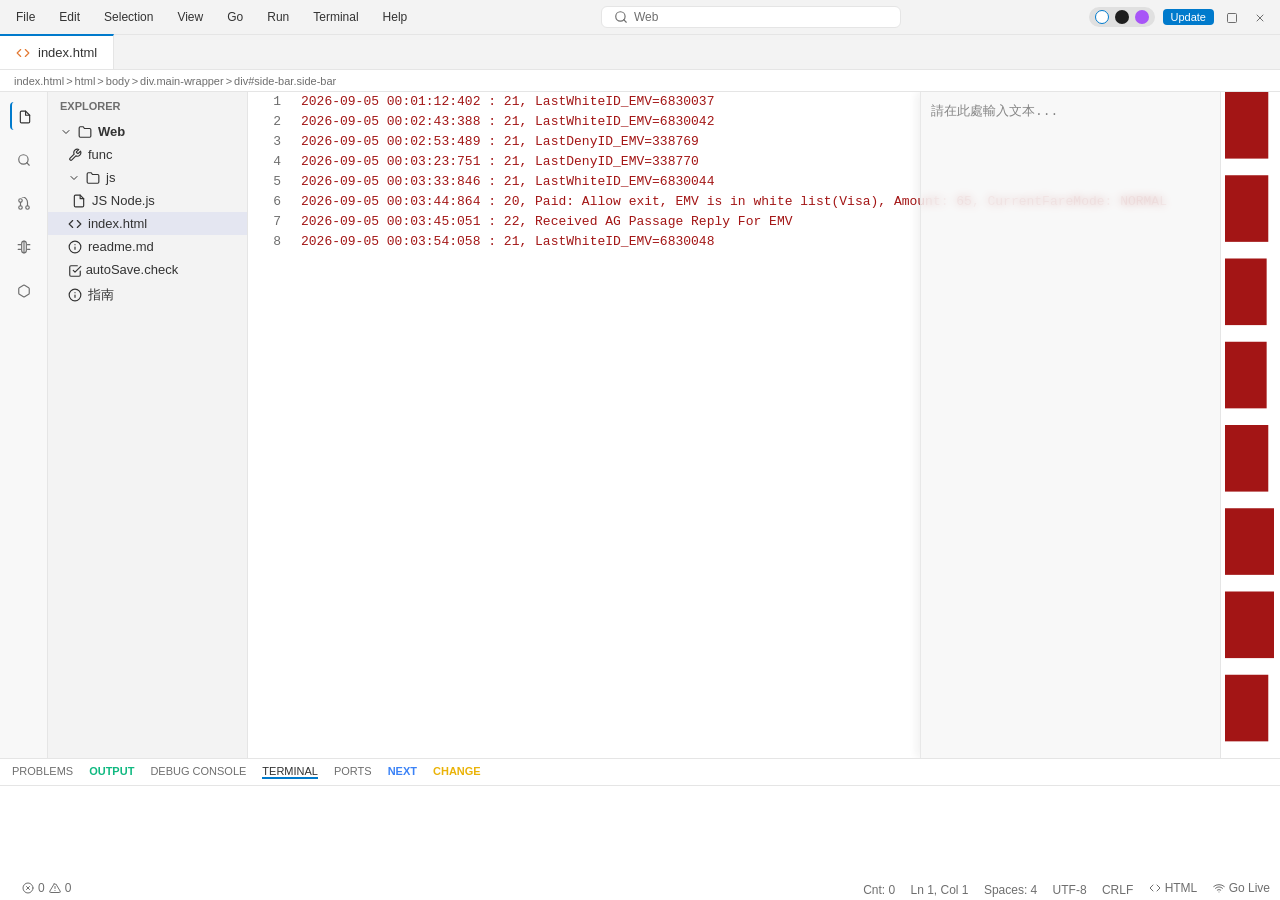
==== 01.html @ 4c5c153d "Add files via upload" ====
<!DOCTYPE html>
<html lang="zh-TW">
<head>
  <meta charset="UTF-8">
  <meta name="viewport" content="width=device-width, initial-scale=1.0">
  <link rel="stylesheet" href="./css/01.css">
  <link rel="stylesheet" href="./css/01editor.css">
  <link rel="stylesheet" href="./css/01draw.css">
  <title>VS Code Log Editor</title>
</head>
<body>
  <div class="toast-container" id="toastContainer"></div>
  <input type="file" id="fileInput" accept=".txt,.log" style="display: none;">

  <!-- 1. Top Menu Bar -->
  <div class="top-menu-bar">
    <div class="menu-items">
      <span class="menu-btn" id="btnOpenFile">File</span>
      <span class="menu-btn">Edit</span>
      <span class="menu-btn">Selection</span>
      <span class="menu-btn">View</span>
      <span class="menu-btn">Go</span>
      <span class="menu-btn">Run</span>
      <span class="menu-btn">Terminal</span>
      <span class="menu-btn">Help</span>
    </div>
    <div class="search-box-mock" title="點擊選擇並載入檔案" id="search-box-mock">
      <svg class="line-icon" viewBox="0 0 24 24"><circle cx="11" cy="11" r="8"/><line x1="21" y1="21" x2="16.65" y2="16.65"/></svg>
      <span>Web</span>
    </div>
    <div class="top-right-controls">
      <div class="theme-toggle-group">
        <div class="theme-btn theme-btn-light active" id="btnThemeLight" title="切換為淺色主題"></div>
        <div class="theme-btn theme-btn-dark" id="btnThemeDark" title="切換為深色主題"></div>
        <div class="theme-btn theme-btn-purple" id="btnThemePurple" title="切換為粉紫主題"></div>
      </div>
      <button class="btn-update">Update</button>
      <span class="win-control-btn">
        <svg class="line-icon" viewBox="0 0 24 24" style="width: 12px; height: 12px;"><rect x="3" y="3" width="18" height="18" rx="2" ry="2"/></svg>
      </span>
      <span class="win-control-btn">
        <svg class="line-icon" viewBox="0 0 24 24" style="width: 12px; height: 12px;"><line x1="18" y1="6" x2="6" y2="18"/><line x1="6" y1="6" x2="18" y2="18"/></svg>
      </span>
    </div>
  </div>

  <!-- 2. Tabs Bar -->
  <div class="tabs-bar">
    <div class="tab">
      <svg class="line-icon" viewBox="0 0 24 24" style="color: #e37933;"><polyline points="16 18 22 12 16 6"/><polyline points="8 6 2 12 8 18"/></svg>
      <span id="activeTabName">index.html</span>
    </div>
  </div>

  <!-- Breadcrumbs -->
  <div class="breadcrumbs">
    <span class="crumb-item" id="crumbFileName">index.html</span> &gt; 
    <span class="crumb-item">html</span> &gt; 
    <span class="crumb-item">body</span> &gt; 
    <span class="crumb-item">div.main-wrapper</span> &gt; 
    <span class="crumb-item">div#side-bar.side-bar</span>
  </div>

  <!-- Main Container -->
  <div class="main-container">
    <!-- Readme Modal -->
    <div class="readme-modal" id="readmeModal">
      <div class="readme-header">
        <span style="display: flex; align-items: center; gap: 6px;">
          <svg class="line-icon" viewBox="0 0 24 24"><circle cx="12" cy="12" r="10"/><line x1="12" y1="16" x2="12" y2="12"/><line x1="12" y1="8" x2="12.01" y2="8"/></svg>
          <span id="readmeTitle">readme.md 使用說明</span>
        </span>
        <span class="readme-close" id="btnCloseReadme">✕</span>
      </div>
      <div class="readme-body" id="readmeBody"></div>
    </div>
    <!--Notes Modal -->
    <div class="readme-modal" id="NotesModal">
      <div class="readme-header">
        <span style="display: flex; align-items: center; gap: 6px;">
          <svg class="line-icon" viewBox="0 0 24 24"><circle cx="12" cy="12" r="10"/><line x1="12" y1="16" x2="12" y2="12"/><line x1="12" y1="8" x2="12.01" y2="8"/></svg>
          <span id="NotesTitle">指南</span>
        </span>
        <span class="readme-close" id="btnCloseNotes">✕</span>
      </div>
      <div class="readme-body" id="NotesBody">
        <li>右側區塊為摸魚專區。</li>
        <li>左側為偽裝程式編輯/log區，長官路過時可隨意打字，從結尾打字會是綠色(模仿註解)</li>
        <li>點擊「Next」會新增一行程式。(默認複製已有程式)</li>
        <li>點擊左下「CHANGE」按鈕可切換左/右區塊。</li>
        <li>點擊左上「func」按鈕可切換摸魚功能。</li>
        <li>點擊左上文件圖示，可收合側欄。</li>
        <li>每個摸魚功能都可以點擊本按鈕上方「readme.md」查看說明</li>
      </div>
    </div>

    <!-- 上半部：側邊欄與編輯區 -->
    <div class="editor-row">
      <!-- Activity Bar -->
      <div class="activity-bar">
        <div class="act-icon active" id="actExplorerBtn" title="Toggle Explorer Sidebar">
          <svg class="line-icon" viewBox="0 0 24 24"><path d="M13 2H6a2 2 0 0 0-2 2v16a2 2 0 0 0 2 2h12a2 2 0 0 0 2-2V9z"/><polyline points="13 2 13 9 20 9"/></svg>
        </div>
        <div class="act-icon" title="Search">
          <svg class="line-icon" viewBox="0 0 24 24"><circle cx="11" cy="11" r="8"/><line x1="21" y1="21" x2="16.65" y2="16.65"/></svg>
        </div>
        <div class="act-icon" title="Source Control">
          <svg class="line-icon" viewBox="0 0 24 24"><circle cx="18" cy="18" r="3"/><circle cx="6" cy="6" r="3"/><circle cx="6" cy="18" r="3"/><path d="M18 15V9a9 9 0 0 0-9-9"/><line x1="6" y1="9" x2="6" y2="15"/></svg>
        </div>
        <div class="act-icon" title="Run and Debug">
          <svg class="line-icon" viewBox="0 0 24 24"><rect x="8" y="2" width="8" height="20" rx="4"/><line x1="2" y1="8" x2="6" y2="8"/><line x1="18" y1="8" x2="22" y2="8"/><line x1="2" y1="16" x2="6" y2="16"/><line x1="18" y1="16" x2="22" y2="16"/><line x1="12" y1="2" x2="12" y2="22"/></svg>
        </div>
        <div class="act-icon" title="Extensions">
          <svg class="line-icon" viewBox="0 0 24 24"><path d="M21 16V8a2 2 0 0 0-1-1.73l-7-4a2 2 0 0 0-2 0l-7 4A2 2 0 0 0 3 8v8a2 2 0 0 0 1 1.73l7 4a2 2 0 0 0 2 0l7-4A2 2 0 0 0 21 16z"/></svg>
        </div>
      </div>

      <!-- Sidebar -->
      <div class="sidebar" id="sidebar">
        <div class="sidebar-title">Explorer</div>
        <div class="file-tree">
          <div class="tree-item">
            <svg class="line-icon" viewBox="0 0 24 24" style="width:12px;height:12px;"><polyline points="6 9 12 15 18 9"/></svg>
            <svg class="line-icon" viewBox="0 0 24 24"><path d="M22 19a2 2 0 0 1-2 2H4a2 2 0 0 1-2-2V5a2 2 0 0 1 2-2h5l2 3h9a2 2 0 0 1 2 2z"/></svg>
            <b>Web</b>
          </div>
          <div class="tree-item tree-indent" id="btnFuncTrigger">
            <svg class="line-icon" viewBox="0 0 24 24">
              <path d="M14.7 6.3a1 1 0 0 0 0 1.4l1.6 1.6a1 1 0 0 0 1.4 0l3.77-3.77a6 6 0 0 1-7.94 7.94l-6.91 6.91a2.12 2.12 0 0 1-3-3l6.91-6.91a6 6 0 0 1 7.94-7.94l-3.76 3.76z" />
            </svg>
            func
          </div>
          
          <!-- Func 功能切換選單 -->
          <div class="func-dropdown-menu" id="funcDropdownMenu">
            <div class="menu-option active" data-mode="text">
              <svg class="line-icon" viewBox="0 0 24 24" fill="none" stroke="currentColor" stroke-width="2" stroke-linecap="round" stroke-linejoin="round">
                <path d="M14 2H6a2 2 0 0 0-2 2v16a2 2 0 0 0 2 2h12a2 2 0 0 0 2-2V8z"></path>
                <polyline points="14 2 14 8 20 8"></polyline>
                <line x1="16" y1="13" x2="8" y2="13"></line>
                <line x1="16" y1="17" x2="8" y2="17"></line>
                <polyline points="10 9 9 9 8 9"></polyline>
              </svg> 摸摸文</div>
            <div class="menu-option" data-mode="draw">
                <svg class="line-icon" viewBox="0 0 24 24" fill="none" stroke="currentColor" stroke-width="2" stroke-linecap="round" stroke-linejoin="round">
                  <circle cx="13.5" cy="6.5" r=".5" fill="currentColor"></circle>
                  <circle cx="17.5" cy="10.5" r=".5" fill="currentColor"></circle>
                  <circle cx="8.5" cy="7.5" r=".5" fill="currentColor"></circle>
                  <circle cx="6.5" cy="12.5" r=".5" fill="currentColor"></circle>
                  <path d="M12 2C6.5 2 2 6.5 2 12s4.5 10 10 10c.92 0 1.7-.72 1.7-1.65 0-.43-.17-.83-.44-1.13-.27-.3-.43-.7-.43-1.14 0-.92.75-1.68 1.67-1.68H16c3.31 0 6-2.69 6-6 0-4.97-4.48-9-10-9z"></path>
                  </svg> 摸摸圖</div>
            <div class="menu-option" data-mode="web">
              <svg class="line-icon" viewBox="0 0 24 24" fill="none" stroke="currentColor" stroke-width="2" stroke-linecap="round" stroke-linejoin="round">
                <circle cx="12" cy="12" r="10"></circle>
                <line x1="2" y1="12" x2="22" y2="12"></line>
                <path d="M12 2a15.3 15.3 0 0 1 4 10 15.3 15.3 0 0 1-4 10 15.3 15.3 0 0 1-4-10 15.3 15.3 0 0 1 4-10z"></path>
              </svg> 上上網</div>
          </div>

          <div class="tree-item tree-indent">
            <svg class="line-icon" viewBox="0 0 24 24" style="width:12px;height:12px;"><polyline points="6 9 12 15 18 9"/></svg>
            <svg class="line-icon" viewBox="0 0 24 24"><path d="M22 19a2 2 0 0 1-2 2H4a2 2 0 0 1-2-2V5a2 2 0 0 1 2-2h5l2 3h9a2 2 0 0 1 2 2z"/></svg>
            js
          </div>
          <div class="tree-item tree-indent" style="padding-left:24px;">
            <svg class="line-icon" viewBox="0 0 24 24"><path d="M14 2H6a2 2 0 0 0-2 2v16a2 2 0 0 0 2 2h12a2 2 0 0 0 2-2V8z"/><polyline points="14 2 14 8 20 8"/></svg>
            JS Node.js
          </div>
          <div class="tree-item tree-indent active" id="treeActiveFile">
            <svg class="line-icon" viewBox="0 0 24 24"><polyline points="16 18 22 12 16 6"/><polyline points="8 6 2 12 8 18"/></svg>
            index.html
          </div>
          <div class="tree-item tree-indent" id="btnReadme">
            <svg class="line-icon" viewBox="0 0 24 24"><circle cx="12" cy="12" r="10"/><line x1="12" y1="16" x2="12" y2="12"/><line x1="12" y1="8" x2="12.01" y2="8"/></svg>
            readme.md
          </div>
          <div class="tree-item tree-indent" id="btnAutoSave" class="btnAutoSave">
            <svg class="line-icon" id="autoSaveIcon" viewBox="0 0 24 24" fill="none" stroke="currentColor" stroke-width="2" stroke-linecap="round" stroke-linejoin="round">
              <polyline points="9 11 12 14 22 4"/>
              <path d="M21 12v7a2 2 0 0 1-2 2H5a2 2 0 0 1-2-2V5a2 2 0 0 1 2-2h11"/>
            </svg>
            <span id="autoSaveText">autoSave.check</span>
          </div>
          <div class="tree-item tree-indent" id="btnNotes">
            <svg class="line-icon" viewBox="0 0 24 24"><circle cx="12" cy="12" r="10"/><line x1="12" y1="16" x2="12" y2="12"/><line x1="12" y1="8" x2="12.01" y2="8"/></svg>
            指南
          </div>
        </div>
      </div>

      <!-- Editor Area -->
      <div class="editor-wrapper">
        <div class="editor-container active-block-2" id="editorContainer">
          <div class="editor-table" id="editorTable"></div>
          
          <!-- 大容器框：包覆三種模式 Working Space -->
          <div class="overlay-editor-section" id="overlayEditorSection">
            <div class="overlay-resize-handle" id="overlayResizeHandle"></div>

            <!-- 模式 1：文 (Text Editor) -->
            <div class="workspace-panel mode-panel-text active" id="workspaceText">
              <textarea class="overlay-textarea" id="realNovelInput" placeholder="請在此處輸入文本..."></textarea>
            </div>

            <!-- 模式 2：圖 (Drawing Pad) -->
            <div class="workspace-panel mode-panel-draw" id="workspaceDraw">
              
            </div>

            <!-- 模式 3：網頁嵌入 (Web Embed) -->
            <div class="workspace-panel mode-panel-web" id="workspaceWeb">
              <div class="web-url-bar">
                <input type="text" id="webUrlInput" placeholder="https://example.com" value="https://wikipedia.org">
                <button id="btnLoadWeb">載入</button>
              </div>
              <iframe id="webEmbedIframe" src="about:blank" frameborder="0"></iframe>
            </div>
          </div>
        </div>
        <div class="minimap-wrapper">
          <canvas id="minimapCanvas"></canvas>
        </div>
      </div>
    </div>

    <!-- 下半部：Bottom Panel -->
    <div class="bottom-panel">
      <div class="panel-header">
        <span class="panel-tab">Problems</span>
        <span class="panel-tab output-btn" id="downloadOutputBtn" title="點擊下載純文本">Output</span>
        <span class="panel-tab">Debug Console</span>
        <span class="panel-tab active">Terminal</span>
        <span class="panel-tab">Ports</span>
        <span class="panel-tab next-btn" id="nextLogBtn" title="新增一行並重複參照Log">Next</span>
        <span class="panel-tab change-btn" id="changeBlockBtn" title="切換目前輸入區塊">CHANGE</span>
      </div>
      <div class="panel-content" id="panel-content"></div>
    </div>
  </div>

  <!-- Status Bar -->
  <div class="statusbar">
    <div>
      <span class="status-item">
        <svg class="line-icon" viewBox="0 0 24 24" style="width:12px;height:12px;"><circle cx="12" cy="12" r="10"/><line x1="15" y1="9" x2="9" y2="15"/><line x1="9" y1="9" x2="15" y2="15"/></svg>
        0
        <svg class="line-icon" viewBox="0 0 24 24" style="width:12px;height:12px;"><path d="M10.29 3.86L1.82 18a2 2 0 0 0 1.71 3h16.94a2 2 0 0 0 1.71-3L13.71 3.86a2 2 0 0 1-3.42 0z"/><line x1="12" y1="9" x2="12" y2="13"/><line x1="12" y1="17" x2="12.01" y2="17"/></svg>
        0
      </span>
    </div>
    <div>
      <span class="status-item" id="wordCountInfo">Cnt: 0</span>
      <span class="status-item" id="cursorPosInfo">Ln 1, Col 1</span>
      <span class="status-item">Spaces: 4</span>
      <span class="status-item">UTF-8</span>
      <span class="status-item">CRLF</span>
      <span class="status-item">
        <svg class="line-icon" viewBox="0 0 24 24" style="width:12px;height:12px;"><polyline points="16 18 22 12 16 6"/><polyline points="8 6 2 12 8 18"/></svg>
        HTML
      </span>
      <span class="status-item">
        <svg class="line-icon" viewBox="0 0 24 24" style="width:12px;height:12px;"><path d="M5 12.55a11 11 0 0 1 14.08 0"/><path d="M1.42 9a16 16 0 0 1 21.16 0"/><path d="M8.53 16.11a6 6 0 0 1 6.95 0"/><line x1="12" y1="20" x2="12.01" y2="20"/></svg>
        Go Live
      </span>
    </div>
  </div>
  <script src="./js/01app.js"></script>
  <script src="./js/01editor.js"></script>
  <script src="./js/01draw.js"></script>
  <script src="./js/01web.js"></script>
</body>
</html>
---- css/01.css ----
/* ====== 1. 模組化主題顏色變數 (CSS Variables) ====== */
:root {
  --bg-top-bar: #f3f3f3;
  --bg-tabs-bar: #f3f3f3;
  --bg-tab-active: #ffffff;
  --bg-breadcrumbs: #ffffff;
  --bg-activity: #f8f8f8;
  --bg-sidebar: #f3f3f3;
  --bg-editor: #ffffff;
  --bg-overlay-editor: rgba(245, 245, 245, 0.75);

  --border-color: #e5e5e5;
  --border-active: #007acc;

  --text-main: #333333;
  --text-muted: #6e6e6e;
  --text-statusbar: #6e6e6e;

  --log-color: #a31515;
  --comment-color: #008000;
  --overlay-text-color: #3c853c;

  --row-hover-bg: #dbdbdb;
  --row-active-bg: #e8f2ff;
  --tree-active-bg: #e4e6f1;
}

body.theme-dark {
  --bg-top-bar: #323233;
  --bg-tabs-bar: #252526;
  --bg-tab-active: #1e1e1e;
  --bg-breadcrumbs: #1e1e1e;
  --bg-activity: #333333;
  --bg-sidebar: #252526;
  --bg-editor: #1e1e1e;
  --bg-overlay-editor: rgba(30, 30, 30, 0.75);
  --bg-panel: #1e1e1e;
  --bg-statusbar: #007acc;

  --border-color: #2b2b2b;
  --border-active: #007acc;

  --text-main: #cccccc;
  --text-muted: #858585;
  --text-statusbar: #ffffff;

  --log-color: #ce9178;
  --comment-color: #6a9955;
  --overlay-text-color: #668657;

  --row-hover-bg: #2a2d2e;
  --row-active-bg: #264f7844;
  --tree-active-bg: #37373d;
}

body.theme-purple {
  --bg-top-bar: #c4b7d7;
  --bg-tabs-bar: #f5f5f5;
  --bg-tab-active: #d3dbcd;
  --bg-breadcrumbs: #f5f5f5;
  --bg-activity: #ededf5;
  --bg-sidebar: #f2f2f2;
  --bg-editor: #f5f5f5;
  --bg-overlay-editor: rgba(234, 229, 240, 0.75);
  --bg-panel: #f5f5f5;
  --bg-statusbar: #705697;

  --border-color: #aca1bc;
  --border-active: #8766a7;

  --text-main: #49474c;
  --text-muted: #9a88b2;
  --text-statusbar: #f3e8ff;

  --log-color: #874da1;
  --comment-color: #92a651;
  --overlay-text-color: #9caf5e;

  --row-hover-bg: #d9e49d;
  --row-active-bg: #f7f7c4;
  --tree-active-bg: #c4d9b1;
}

/* ====== 2. 全局重置與基礎佈局 ====== */
* {
  box-sizing: border-box;
  margin: 0;
  padding: 0;
}

body {
  font-family: -apple-system, BlinkMacSystemFont, "Segoe UI", Roboto, Helvetica, Arial, sans-serif;
  font-size: 13px;
  color: var(--text-main);
  background-color: var(--bg-editor);
  height: 100vh;
  display: flex;
  flex-direction: column;
  overflow: hidden;
  user-select: none;
}

.line-icon {
  width: 14px;
  height: 14px;
  stroke: currentColor;
  stroke-width: 2;
  stroke-linecap: round;
  stroke-linejoin: round;
  fill: none;
  display: inline-block;
  vertical-align: middle;
}

/* ====== 3. 頂部選單與控制列 ====== */
.top-menu-bar {
  height: 35px;
  background-color: var(--bg-top-bar);
  border-bottom: 1px solid var(--border-color);
  display: flex;
  align-items: center;
  justify-content: space-between;
  padding: 0 10px;
  flex-shrink: 0;
}

.menu-items { display: flex; gap: 12px; }
.menu-btn { color: var(--text-main); cursor: pointer; font-size: 12px; padding: 2px 6px; border-radius: 4px; }
.menu-btn:hover { background-color: rgba(255, 255, 255, 0.1); }

.search-box-mock {
  background-color: var(--bg-editor);
  border: 1px solid var(--border-color);
  border-radius: 6px;
  padding: 3px 12px;
  display: flex;
  align-items: center;
  gap: 6px;
  width: 300px;
  color: var(--text-muted);
  font-size: 12px;
  cursor: pointer;
}

.top-right-controls { display: flex; align-items: center; gap: 8px; }
.theme-toggle-group { display: flex; align-items: center; gap: 6px; background: rgba(0, 0, 0, 0.08); padding: 3px 6px; border-radius: 12px; }
.theme-btn { width: 14px; height: 14px; border-radius: 50%; cursor: pointer; border: 2px solid transparent; transition: transform 0.15s ease, border-color 0.15s ease; }
.theme-btn:hover { transform: scale(1.15); }
.theme-btn.active { border-color: var(--border-active); }
.theme-btn-light { background-color: #ffffff; border: 1px solid #ccc; }
.theme-btn-dark { background-color: #1e1e1e; }
.theme-btn-purple { background-color: #a855f7; }

.btn-update { background-color: var(--border-active); color: white; border: none; padding: 2px 8px; border-radius: 4px; font-size: 11px; cursor: pointer; }
.win-control-btn { padding: 4px; cursor: pointer; color: var(--text-muted); }

/* ====== 4. Tabs & Breadcrumbs ====== */
.tabs-bar { height: 35px; background-color: var(--bg-tabs-bar); display: flex; align-items: flex-end; border-bottom: 1px solid var(--border-color); flex-shrink: 0; }
.tab { height: 35px; background-color: var(--bg-tab-active); padding: 0 16px; display: flex; align-items: center; gap: 8px; border-right: 1px solid var(--border-color); border-top: 2px solid var(--border-active); font-size: 13px; }
.breadcrumbs { height: 22px; background-color: var(--bg-breadcrumbs); border-bottom: 1px solid var(--border-color); display: flex; align-items: center; padding: 0 12px; font-size: 11px; color: var(--text-muted); flex-shrink: 0; }
.crumb-item { cursor: pointer; padding: 0 2px; }
.crumb-item:hover { color: var(--text-main); }

/* ====== 5. Main Layout ====== */
.main-container { flex: 1; display: flex; flex-direction: column; position: relative; overflow: hidden; min-height: 0; }
.editor-row { flex: 1; display: flex; position: relative; overflow: hidden; min-height: 0; }

.activity-bar { width: 48px; background-color: var(--bg-activity); border-right: 1px solid var(--border-color); display: flex; flex-direction: column; align-items: center; padding-top: 10px; gap: 16px; z-index: 10; }
.act-icon { color: var(--text-muted); cursor: pointer; padding: 6px; border-radius: 4px; }
.act-icon.active, .act-icon:hover { color: var(--text-main); }
.act-icon.active { border-left: 2px solid var(--border-active); }

.sidebar { width: 200px; background-color: var(--bg-sidebar); border-right: 1px solid var(--border-color); display: flex; flex-direction: column; transition: margin-left 0.2s ease, width 0.2s ease; position: relative; }
.sidebar.collapsed { margin-left: -200px; }
.sidebar-title { padding: 8px 12px; font-size: 11px; font-weight: bold; text-transform: uppercase; color: var(--text-muted); }
.file-tree { display: flex; flex-direction: column; position: relative; }
.tree-item { padding: 4px 12px; display: flex; align-items: center; gap: 6px; cursor: pointer; font-size: 13px; }
.tree-item:hover { background-color: var(--row-hover-bg); }
.tree-item.active { background-color: var(--tree-active-bg); color: var(--text-main); }
.tree-indent { padding-left: 20px; }

/* Func 彈出菜單選單 (Pop-up Menu) */
.func-dropdown-menu {
  display: none;
  position: absolute;
  top: 50px;
  left: 20px;
  width: 160px;
  background-color: var(--bg-sidebar);
  border: 1px solid var(--border-color);
  box-shadow: 0 4px 12px rgba(0,0,0,0.15);
  border-radius: 4px;
  z-index: 100;
  padding: 4px 0;
}
.func-dropdown-menu.show { display: block; }
.func-dropdown-menu .menu-option {
  padding: 6px 12px;
  cursor: pointer;
  font-size: 12px;
  color: var(--text-main);
  transition: background 0.15s;
}
.func-dropdown-menu .menu-option:hover { background-color: var(--row-hover-bg); }
.func-dropdown-menu .menu-option.active {
  font-weight: bold;
  color: var(--border-active);
  background-color: var(--tree-active-bg);
}

/* ====== 6. Bottom Panel & Status Bar ====== */
.bottom-panel { height: 120px; min-height: 80px; background-color: var(--bg-panel); border-top: 1px solid var(--border-color); display: flex; flex-direction: column; z-index: 5; flex-shrink: 0; }
.panel-header { display: flex; gap: 16px; padding: 6px 12px; border-bottom: 1px solid var(--border-color); }
.panel-tab { font-size: 11px; text-transform: uppercase; color: var(--text-muted); cursor: pointer; }
.panel-tab.active { color: var(--text-main); border-bottom: 2px solid var(--border-active); }

.panel-tab.output-btn { color: #10b981; font-weight: bold; display: none; } /* 預設隱藏，僅切換到文才顯示 */
.panel-tab.output-btn.visible { display: inline-block; }

.panel-tab.next-btn { color: #3b82f6; font-weight: bold; }
.panel-tab.change-btn { color: #eab308; font-weight: bold; }
.panel-content { padding: 8px 12px; font-family: Consolas, "Courier New", monospace; font-size: 12px; color: var(--text-main); }

.statusbar { height: 22px; background-color: var(--bg-statusbar); color: var(--text-statusbar); display: flex; align-items: center; justify-content: space-between; padding: 0 10px; font-size: 12px; z-index: 10; flex-shrink: 0; }
.status-item { display: inline-flex; align-items: center; gap: 4px; margin-left: 12px; }

/* Toast & Modal */
/* ====== Toast 提示訊息 ======= */
.toast-container {
  position: fixed;
  bottom: 30px;
  right: 20px;
  z-index: 9999;
  display: flex;
  flex-direction: column;
  gap: 8px;
  pointer-events: none;
}

.toast-message {
  background-color: var(--bg-top-bar, #323233);
  color: var(--text-main, #cccccc);
  border: 1px solid var(--border-color, #454545);
  border-left: 4px solid var(--border-active, #007acc);
  padding: 8px 16px;
  border-radius: 4px;
  font-size: 13px;
  box-shadow: 0 4px 12px rgba(0, 0, 0, 0.3);
  opacity: 0;
  transform: translateY(10px);
  transition: opacity 0.25s ease, transform 0.25s ease;
  pointer-events: auto;
}

.toast-message.show {
  opacity: 1;
  transform: translateY(0);
}

#btnAutoSave { display: none; } /* 預設隱藏，僅切換到文才顯示 */
#btnAutoSave.visible { display: inline-block; }

/* AutoSave 開關狀態樣式 */
#btnAutoSave.disabled {
  opacity: 0.6;
}

.readme-modal { position: absolute; top: 50px; left: 50%; transform: translateX(-50%); width: 400px; background: var(--bg-editor); border: 1px solid var(--border-color); box-shadow: 0 8px 24px rgba(0,0,0,0.2); border-radius: 6px; z-index: 999; display: none; }
.readme-modal.show { display: block; }
.readme-header { padding: 10px 14px; border-bottom: 1px solid var(--border-color); display: flex; justify-content: space-between; font-weight: bold; }
.readme-body { padding: 14px; line-height: 1.6; }
.readme-body ol { padding-left: 20px; }
.readme-close { cursor: pointer; }
---- css/01editor.css ----
/* ====== Editor Core & Working Space 容器 ====== */
.editor-wrapper {
  flex: 1;
  display: flex;
  background-color: var(--bg-editor);
  position: relative;
  overflow: hidden;
}

.editor-container {
  flex: 1;
  display: flex;
  position: relative;
  overflow: hidden;
}

/* 第一區塊 (Log 偽裝區) */
.editor-table {
  position: absolute;
  top: 0; left: 0; right: 0; bottom: 0;
  width: 100%;
  overflow: auto;
  display: flex;
  flex-direction: column;
  z-index: 1;
}

.log-line-row { display: flex; align-items: flex-start; line-height: 20px; font-family: Consolas, "Courier New", monospace; font-size: 13px; white-space: nowrap; }
.log-line-row:hover { background-color: var(--row-hover-bg); }
.log-line-row.active-row { background-color: var(--row-active-bg); }
.line-number-cell { width: 45px; min-width: 45px; text-align: right; padding-right: 12px; color: var(--text-muted); user-select: none; }
.line-content-cell { flex: 1; display: flex; align-items: center; padding-left: 8px; overflow: hidden; }
.log-text { color: var(--log-color); white-space: pre; flex-shrink: 0; outline: none; }
.note-text { color: var(--comment-color); white-space: pre; flex: 1; min-width: 50px; outline: none; }

/* 第二區塊 (大容器框：預設包含 3 種工作區) */
.overlay-editor-section {
  position: absolute;
  top: 0; right: 0; bottom: 0;
  width: 300px; min-width: 150px; max-width: 80%;
  background-color: var(--bg-overlay-editor);
  backdrop-filter: blur(4px);
  border-left: 1px solid var(--border-color);
  box-shadow: -3px 0 10px rgba(0,0,0,0.08);
  z-index: 2;
  display: flex;
  flex-direction: column;
  transition: opacity 0.2s ease;
}

.overlay-resize-handle {
  position: absolute;
  left: -3px; top: 0; bottom: 0;
  width: 6px;
  cursor: ew-resize;
  z-index: 10;
}

/* 工作區 Mode Panel 基礎樣式 */
.workspace-panel {
  display: none;
  width: 100%;
  height: 100%;
  flex-direction: column;
}
.workspace-panel.active {
  display: flex;
}

/* 1. 文 (Text Panel) */
.overlay-textarea {
  width: 100%; height: 100%;
  border: none; outline: none; resize: none;
  background: transparent;
  color: var(--overlay-text-color);
  font-family: Consolas, "Courier New", monospace;
  font-size: 13px; line-height: 20px; padding: 10px;
  white-space: pre-wrap; word-break: break-all;
}


/* 3. 網頁嵌入 (Web Panel) */
.web-url-bar {
  height: 32px;
  display: flex;
  gap: 4px;
  padding: 4px;
  border-bottom: 1px solid var(--border-color);
}
.web-url-bar input {
  flex: 1;
  border: 1px solid var(--border-color);
  background: var(--bg-editor);
  color: var(--text-main);
  padding: 0 6px;
  font-size: 11px;
  border-radius: 3px;
}
.web-url-bar button {
  padding: 0 8px;
  font-size: 11px;
  cursor: pointer;
  background: var(--border-active);
  color: #fff;
  border: none;
  border-radius: 3px;
}
#webEmbedIframe {
  flex: 1;
  width: 100%;
  background: #fff;
}

/* 當前 Focus 狀態樣式調整 */
.editor-container.active-block-1 .editor-table { z-index: 3; pointer-events: auto; }
.editor-container.active-block-1 .overlay-editor-section { z-index: 2; opacity: 0.4; }

.editor-container.active-block-2 .editor-table { z-index: 1; pointer-events: none; }
.editor-container.active-block-2 .editor-table .log-line-row { pointer-events: auto; }
.editor-container.active-block-2 .overlay-editor-section { z-index: 3; opacity: 0.88; }

/* Minimap */
.minimap-wrapper { width: 60px; border-left: 1px solid var(--border-color); background-color: var(--bg-editor); z-index: 4; }
#minimapCanvas { width: 100%; height: 100%; }
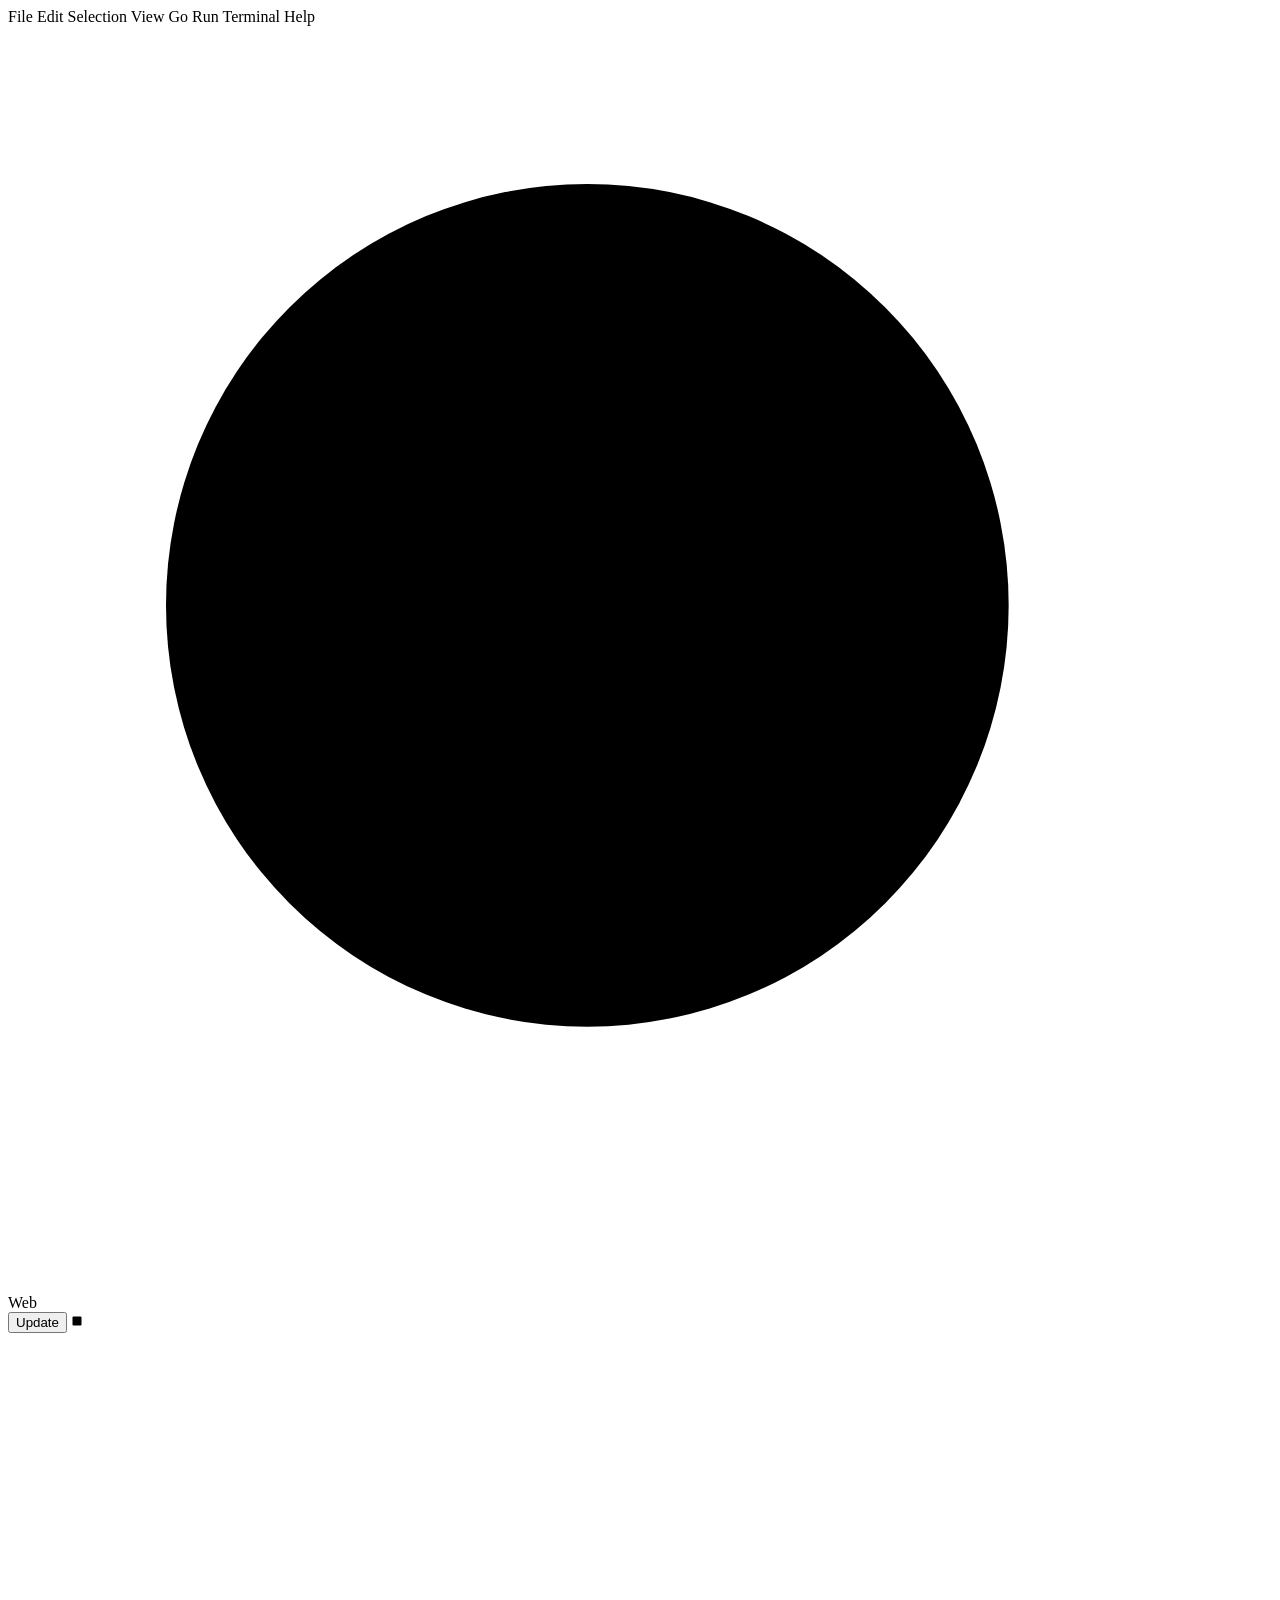
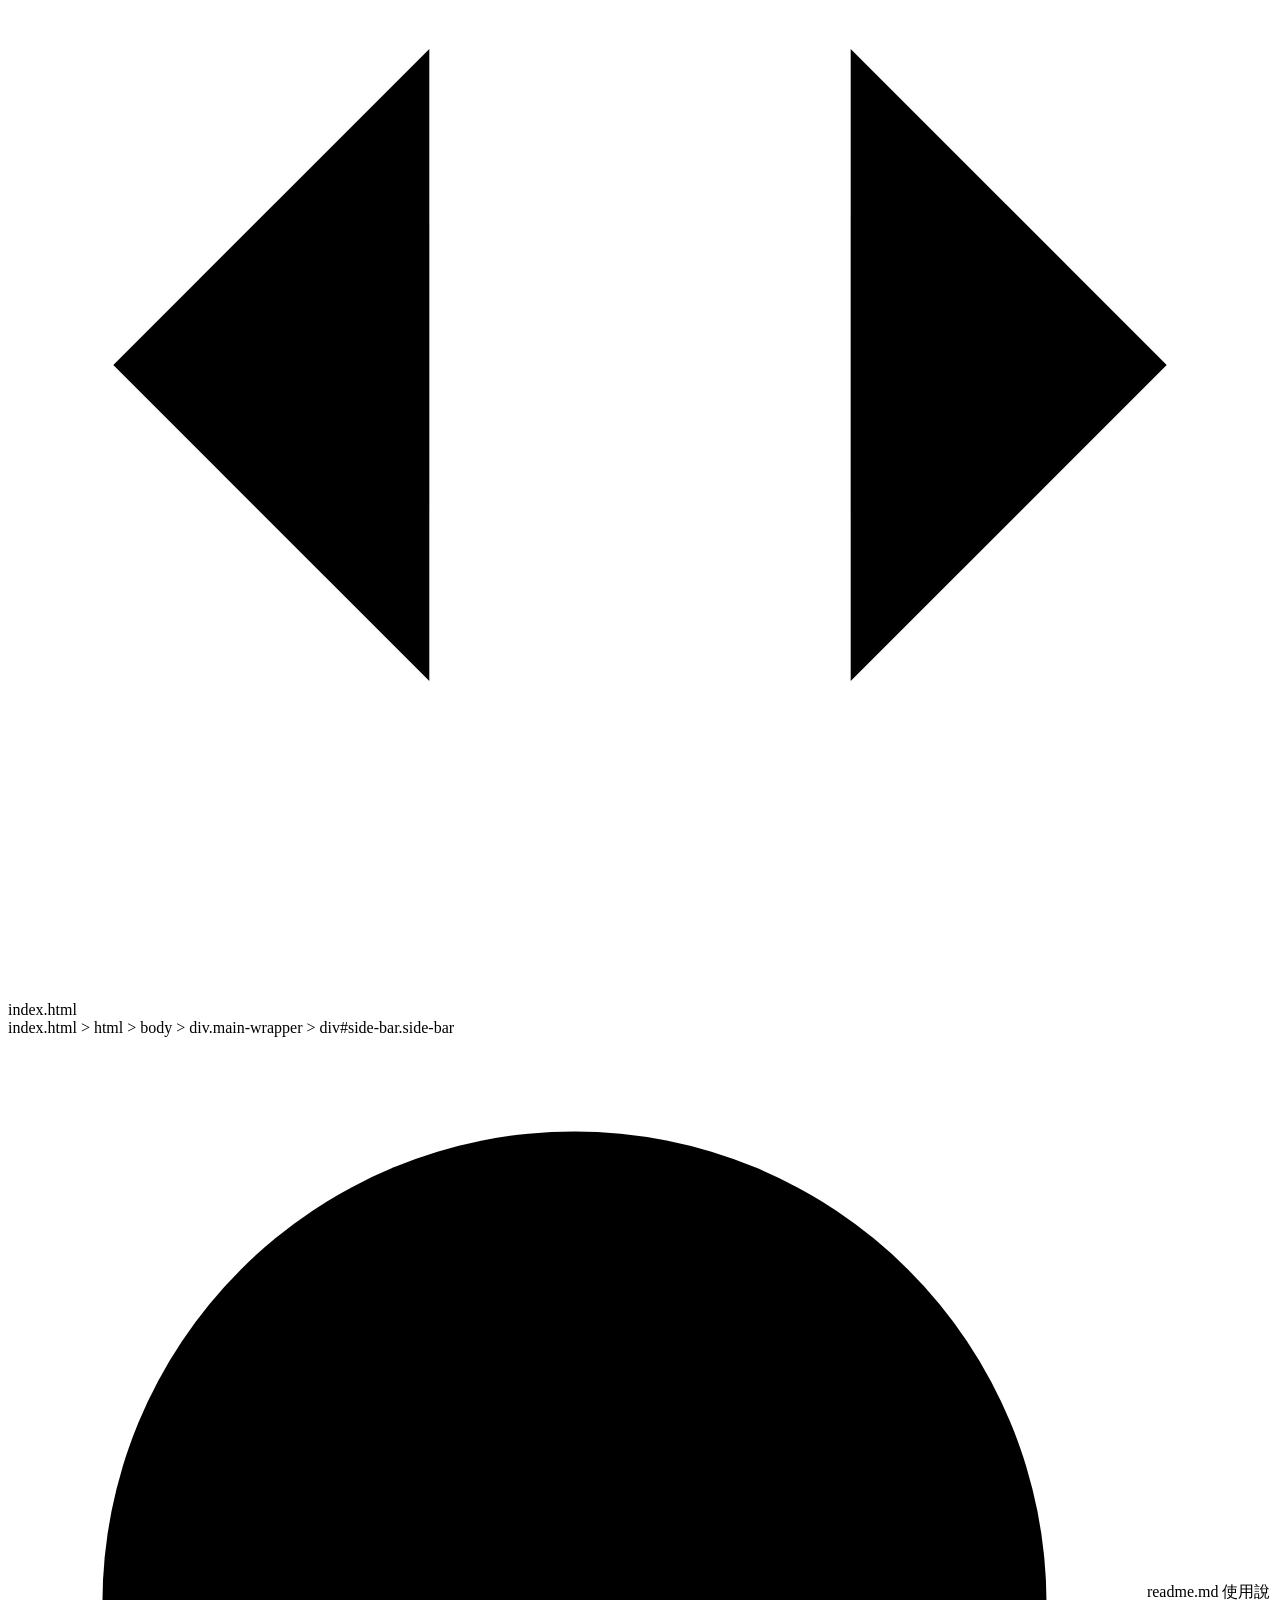
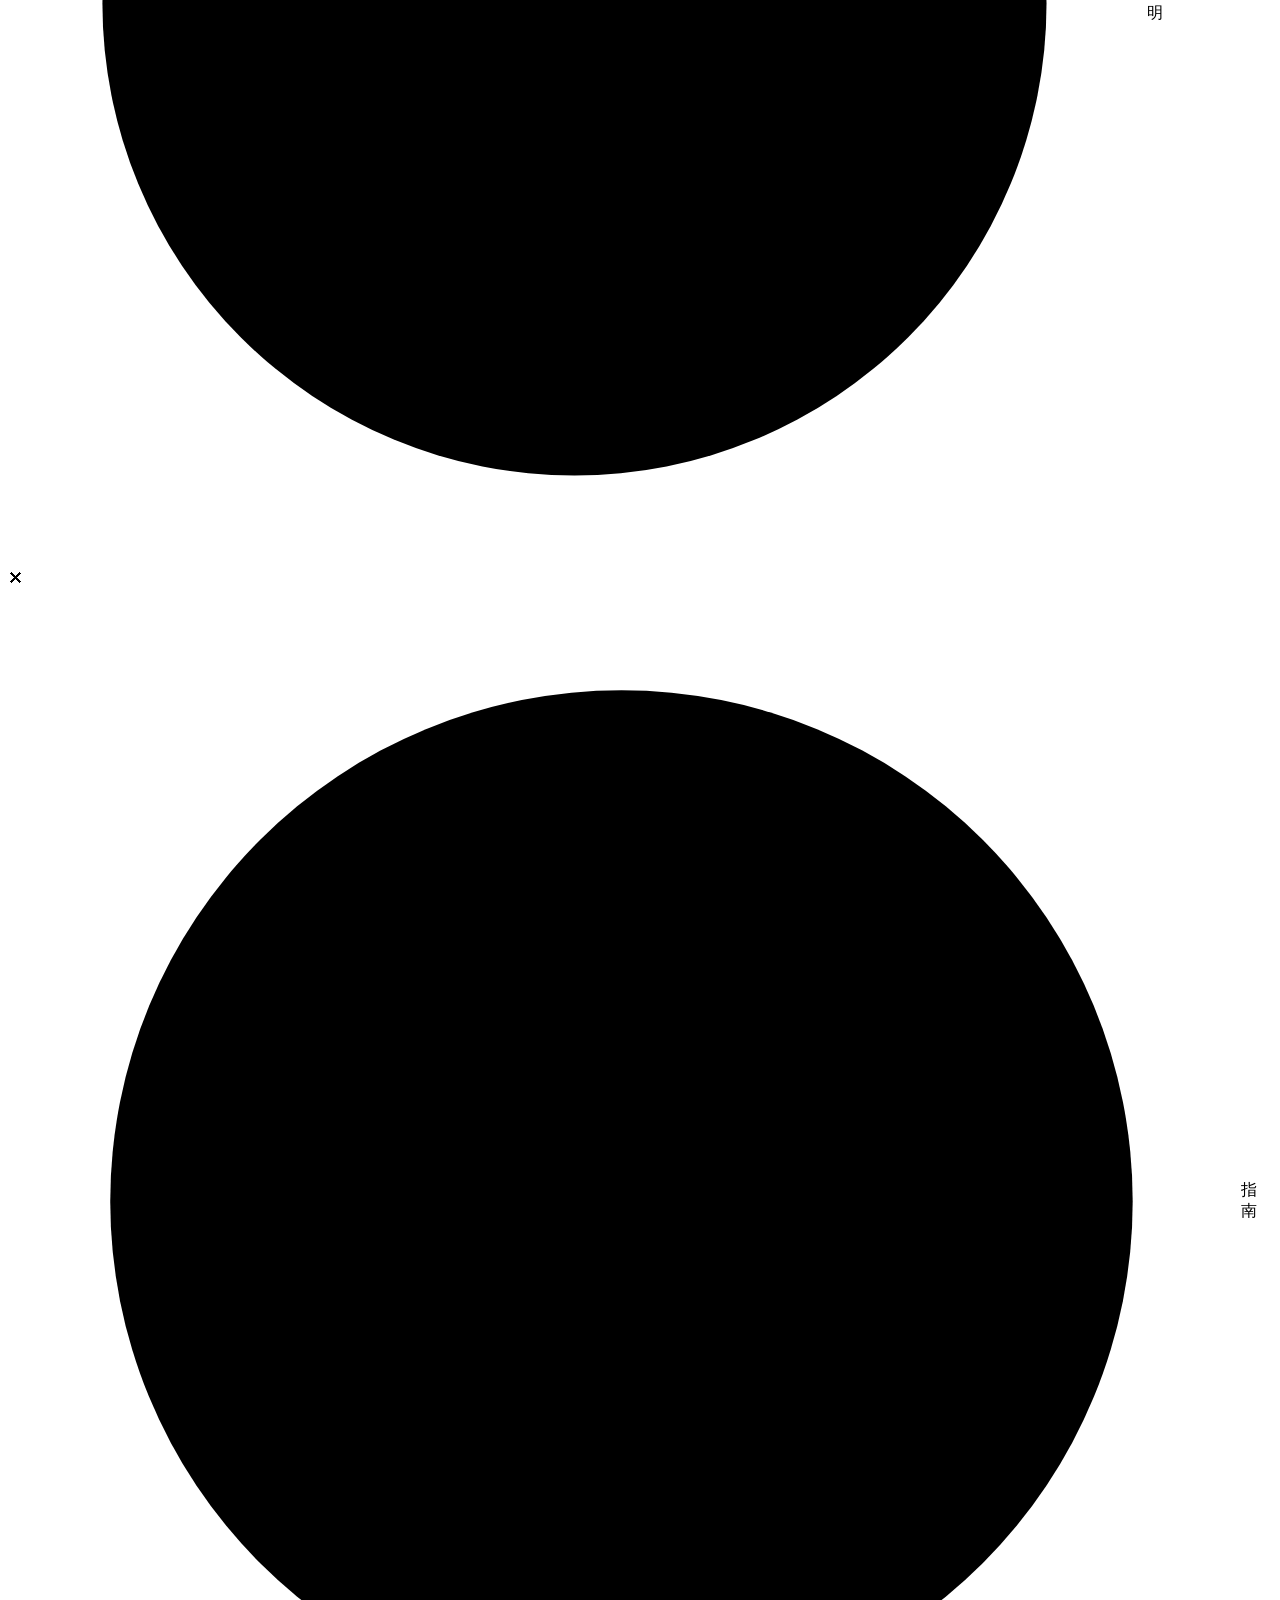
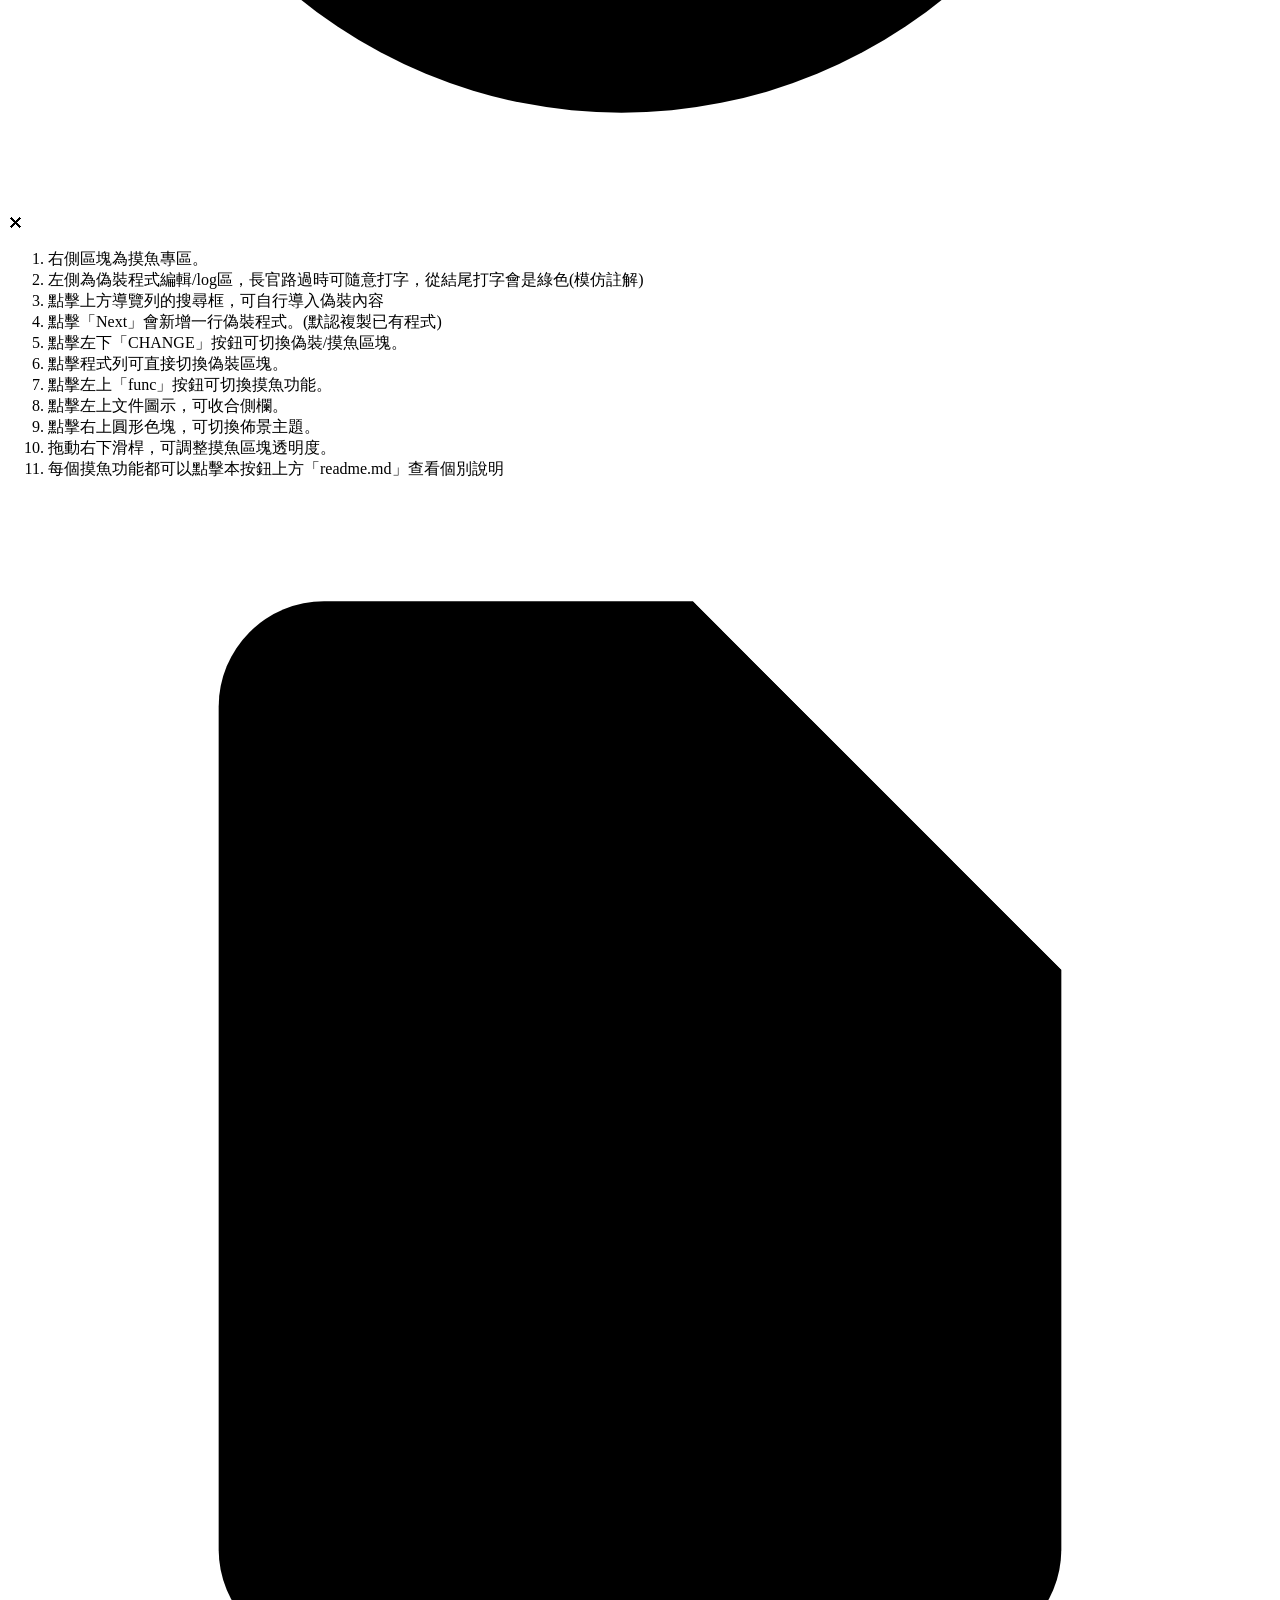
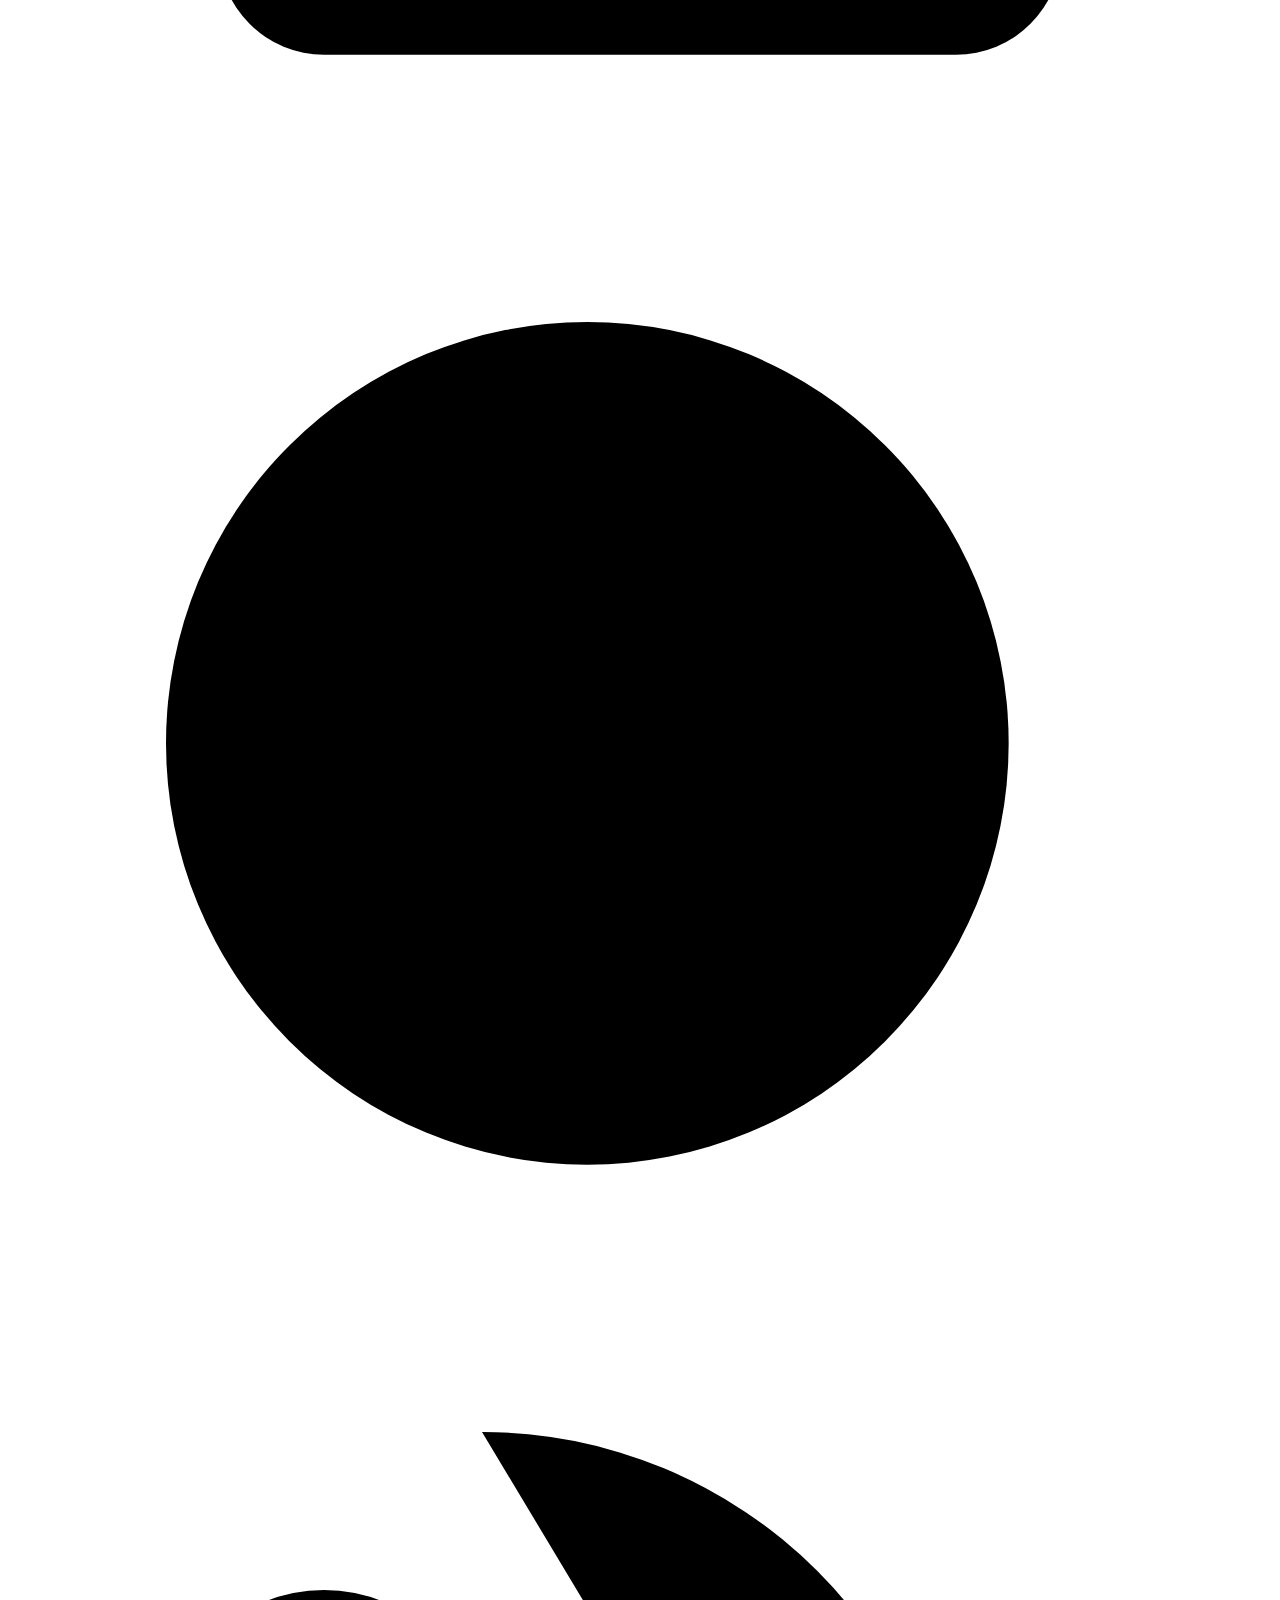
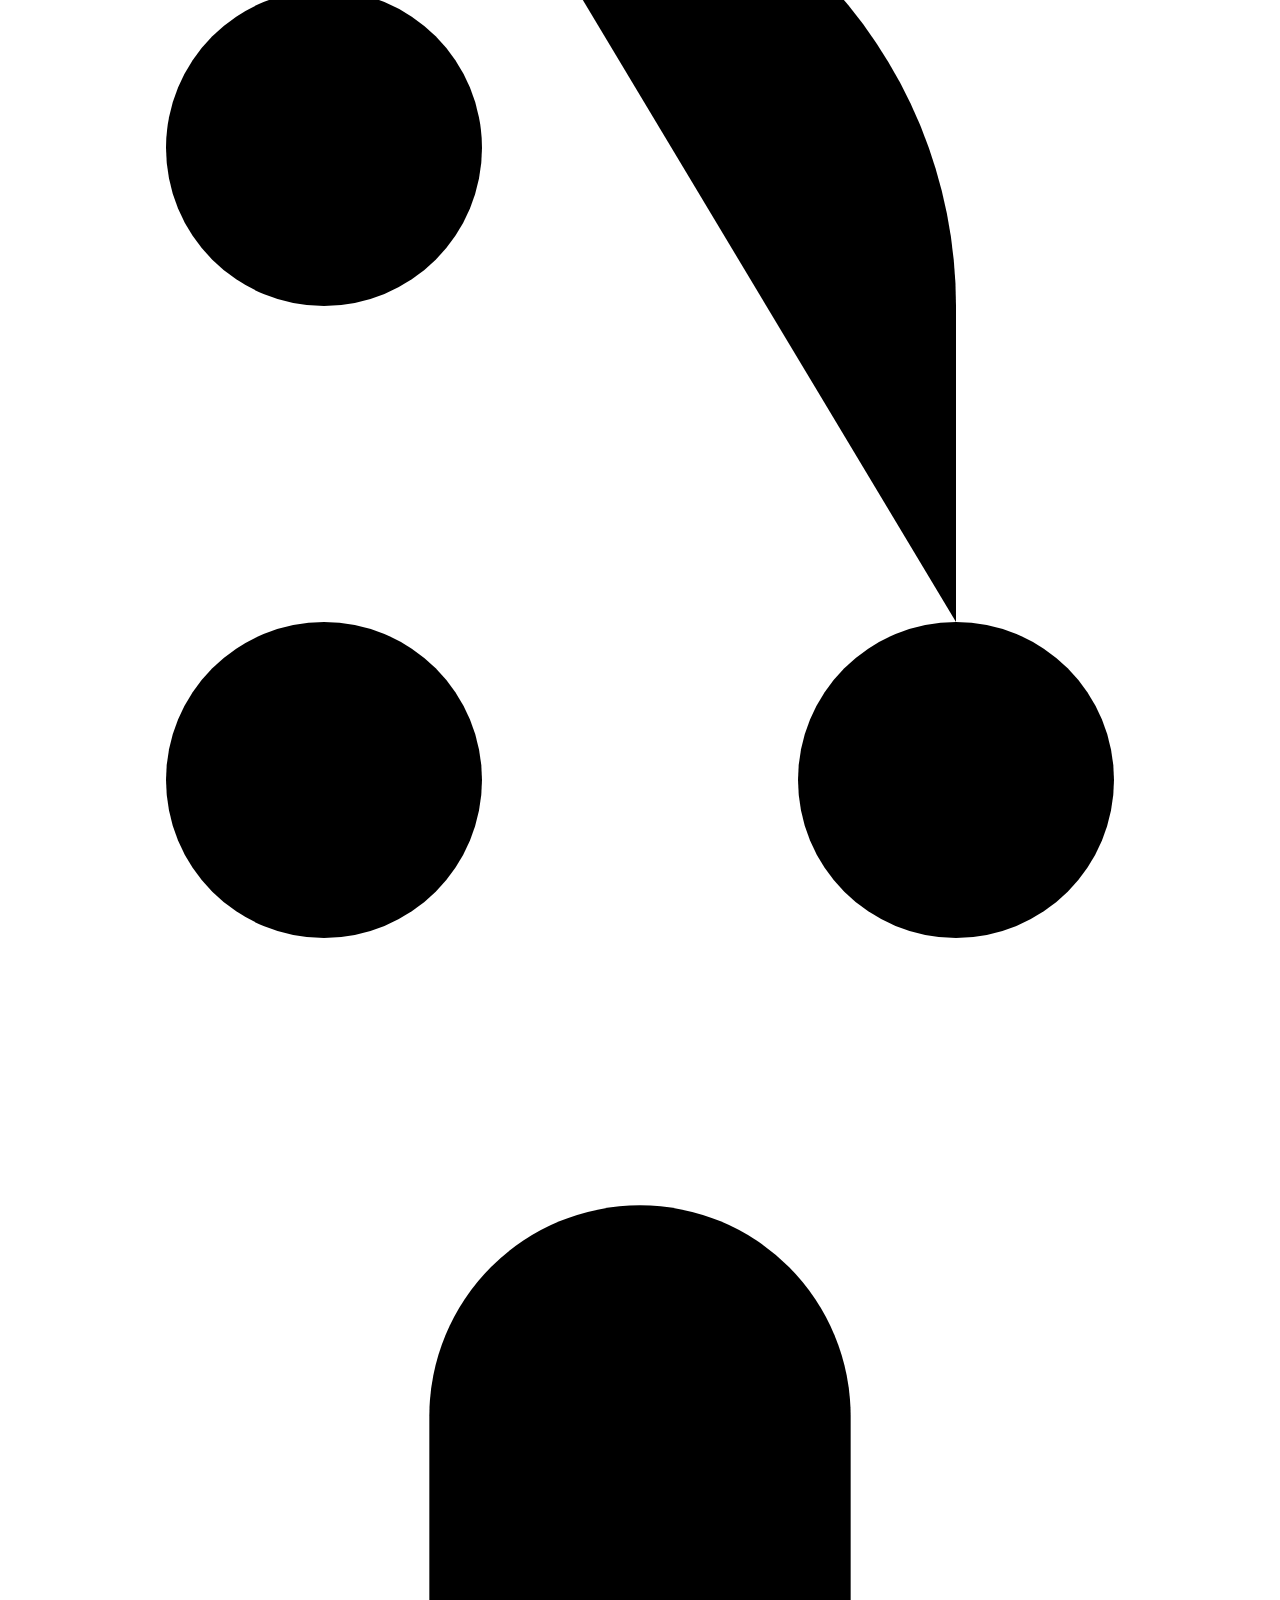
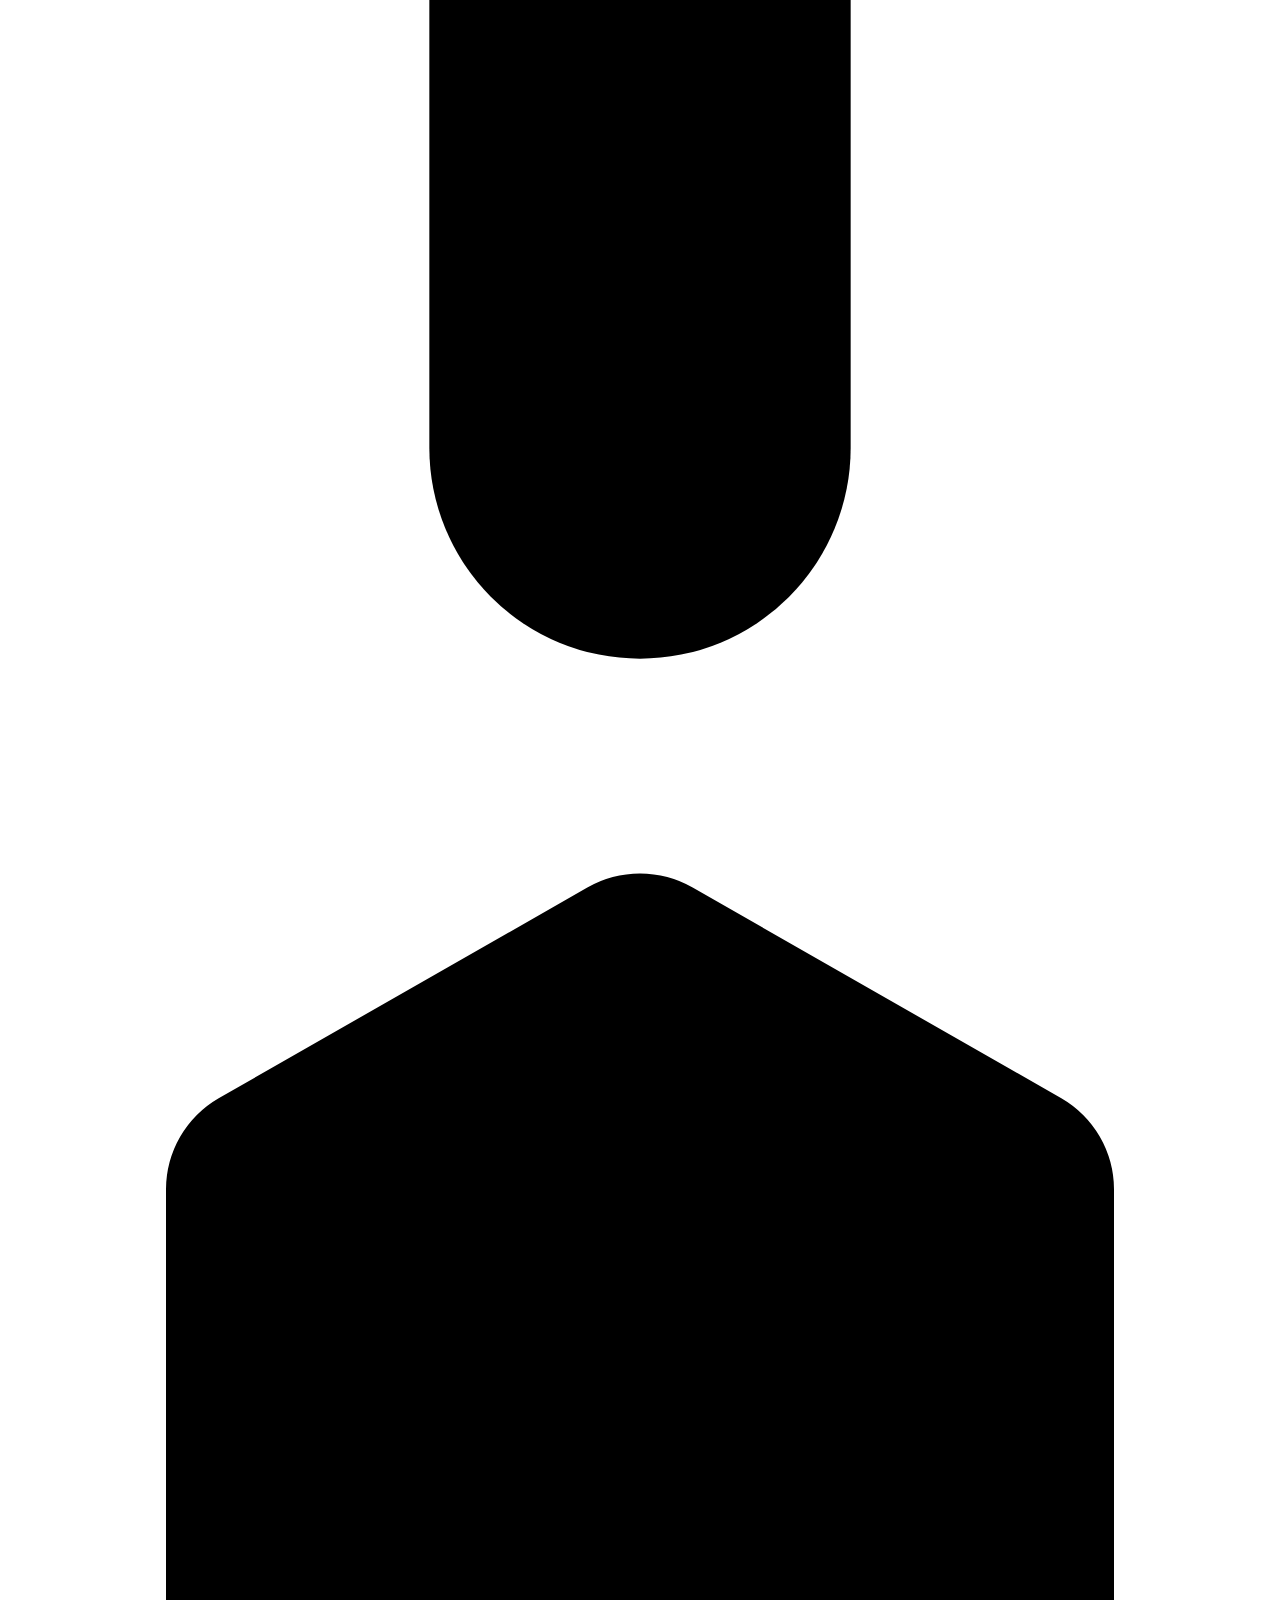
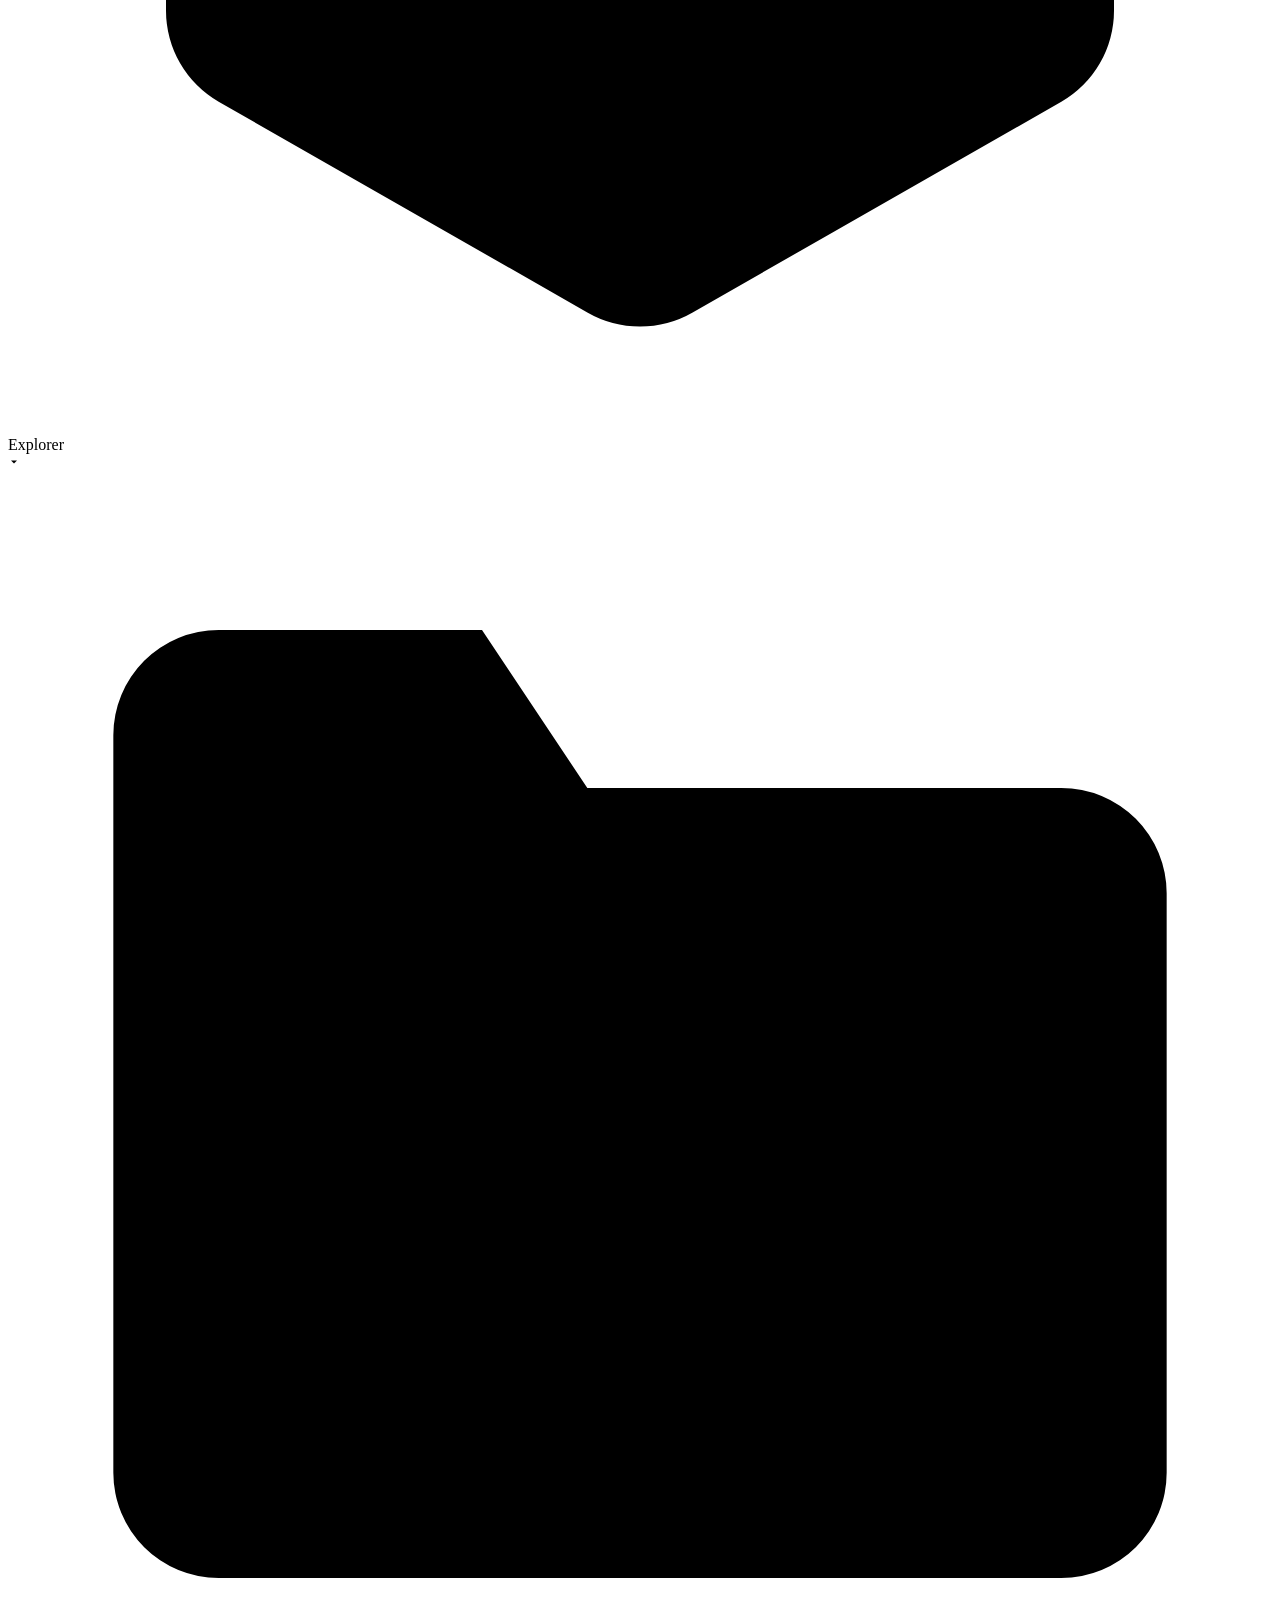
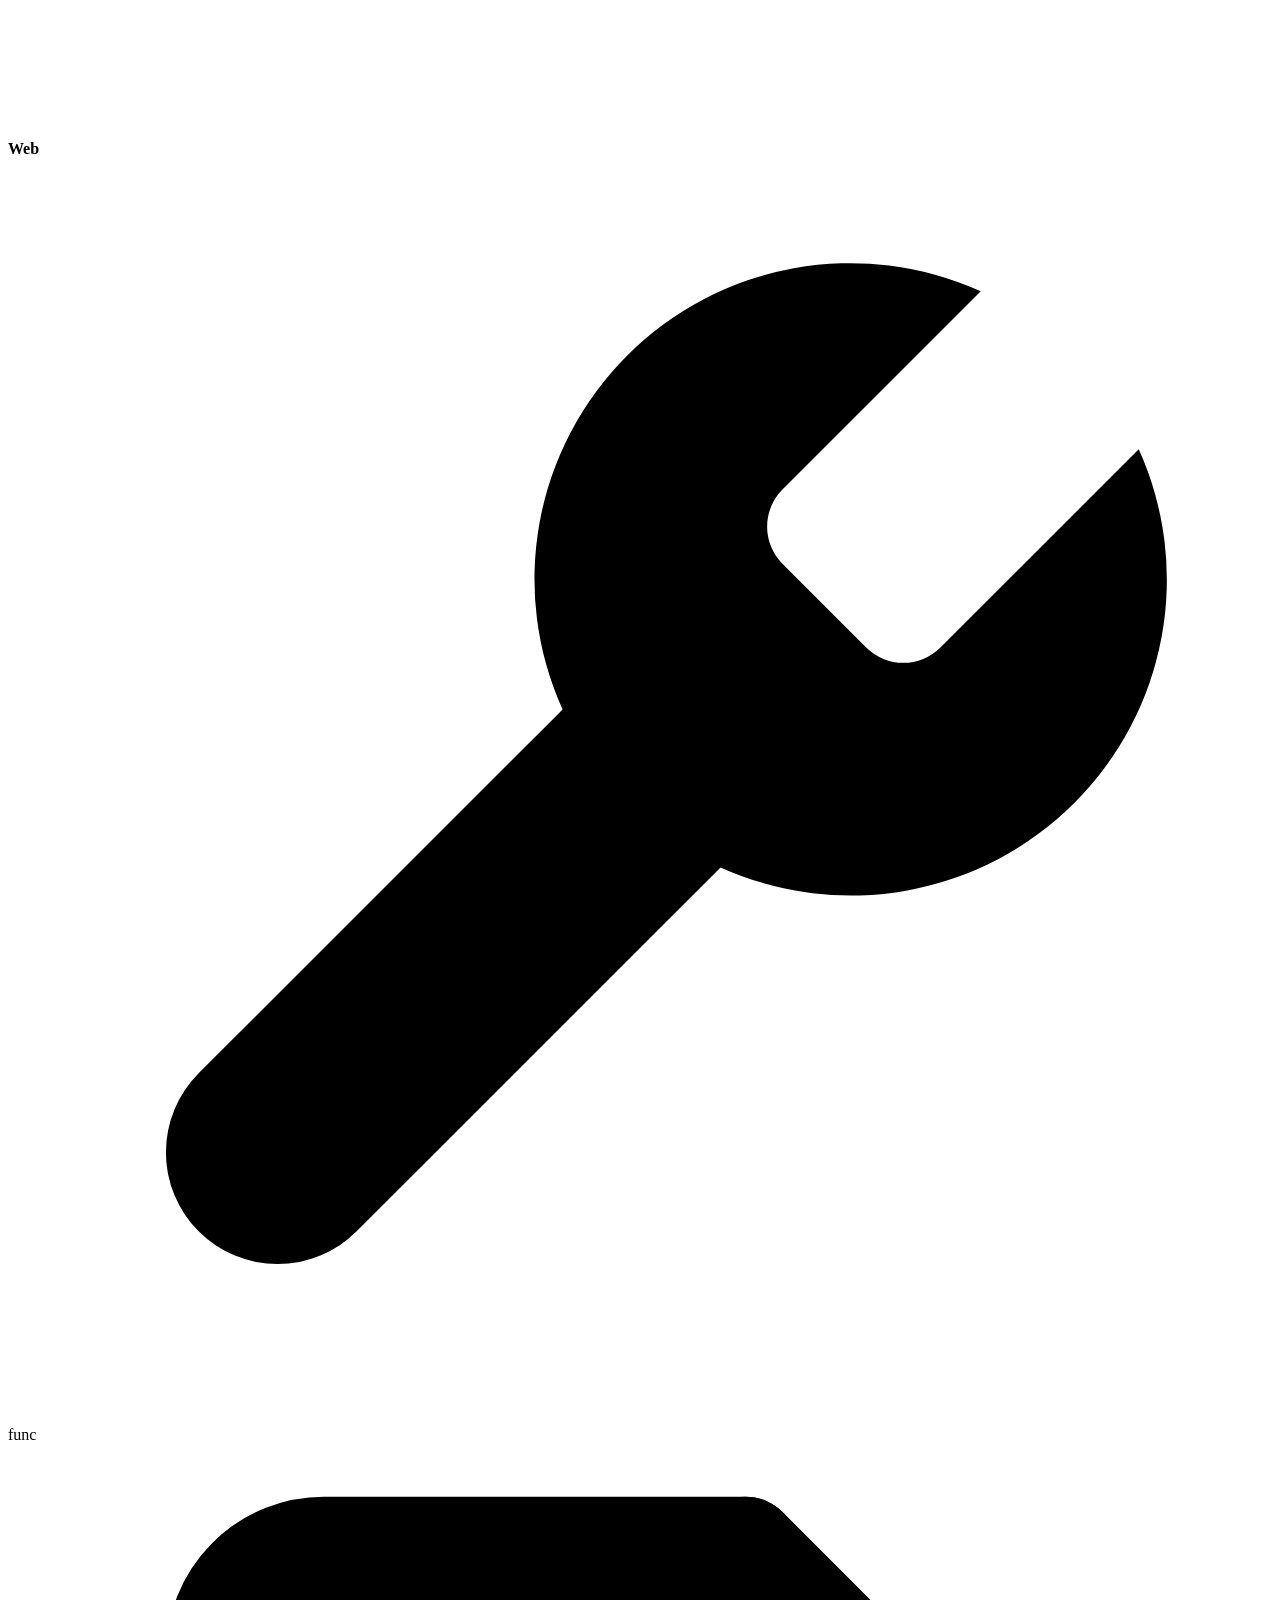
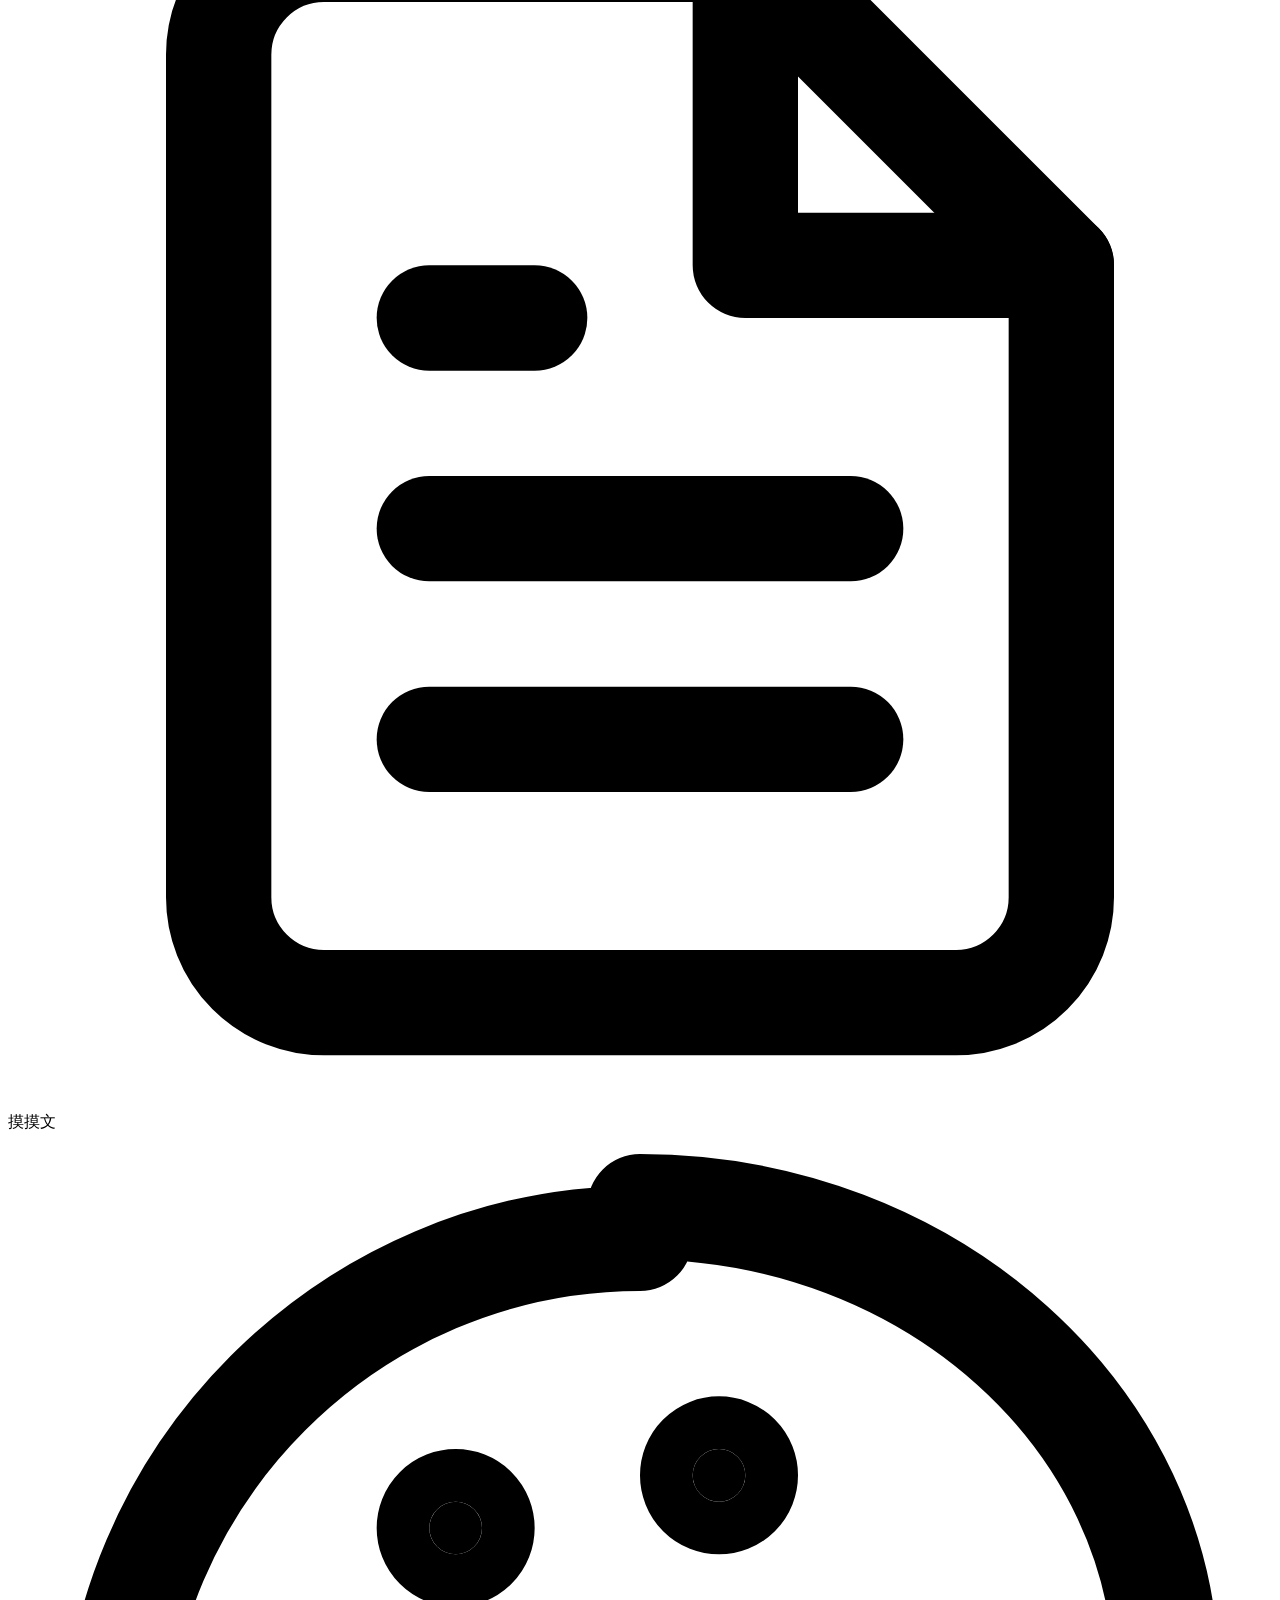
==== commit 6612aee7: "Add files via upload" ====
--- a/01.html
+++ b/01.html
@@ -6,6 +6,7 @@
   <link rel="stylesheet" href="./css/01.css">
   <link rel="stylesheet" href="./css/01editor.css">
   <link rel="stylesheet" href="./css/01draw.css">
+  <link rel="stylesheet" href="./css/01embed.css">
   <title>VS Code Log Editor</title>
 </head>
 <body>
@@ -84,13 +85,19 @@
         <span class="readme-close" id="btnCloseNotes">✕</span>
       </div>
       <div class="readme-body" id="NotesBody">
-        <li>右側區塊為摸魚專區。</li>
-        <li>左側為偽裝程式編輯/log區，長官路過時可隨意打字，從結尾打字會是綠色(模仿註解)</li>
-        <li>點擊「Next」會新增一行程式。(默認複製已有程式)</li>
-        <li>點擊左下「CHANGE」按鈕可切換左/右區塊。</li>
-        <li>點擊左上「func」按鈕可切換摸魚功能。</li>
-        <li>點擊左上文件圖示，可收合側欄。</li>
-        <li>每個摸魚功能都可以點擊本按鈕上方「readme.md」查看說明</li>
+        <ol>
+          <li>右側區塊為摸魚專區。</li>
+          <li>左側為偽裝程式編輯/log區，長官路過時可隨意打字，從結尾打字會是綠色(模仿註解)</li>
+          <li>點擊上方導覽列的搜尋框，可自行導入偽裝內容</li>
+          <li>點擊「Next」會新增一行偽裝程式。(默認複製已有程式)</li>
+          <li>點擊左下「CHANGE」按鈕可切換偽裝/摸魚區塊。</li>
+          <li>點擊程式列可直接切換偽裝區塊。</li>
+          <li>點擊左上「func」按鈕可切換摸魚功能。</li>
+          <li>點擊左上文件圖示，可收合側欄。</li>
+          <li>點擊右上圓形色塊，可切換佈景主題。</li>
+          <li>拖動右下滑桿，可調整摸魚區塊透明度。</li>
+          <li>每個摸魚功能都可以點擊本按鈕上方「readme.md」查看個別說明</li>
+        </ol>
       </div>
     </div>
 
@@ -154,7 +161,7 @@
                 <circle cx="12" cy="12" r="10"></circle>
                 <line x1="2" y1="12" x2="22" y2="12"></line>
                 <path d="M12 2a15.3 15.3 0 0 1 4 10 15.3 15.3 0 0 1-4 10 15.3 15.3 0 0 1-4-10 15.3 15.3 0 0 1 4-10z"></path>
-              </svg> 上上網</div>
+              </svg> 看看檔</div>
           </div>
 
           <div class="tree-item tree-indent">
@@ -199,28 +206,191 @@
 
             <!-- 模式 1：文 (Text Editor) -->
             <div class="workspace-panel mode-panel-text active" id="workspaceText">
-              <textarea class="overlay-textarea" id="realNovelInput" placeholder="請在此處輸入文本..."></textarea>
+                <div class="editor-text-container">
+                  <div class="text-backdrop" id="text-backdrop"><div id="text-highlights"></div></div>
+                  <textarea class="overlay-textarea" id="realNovelInput" placeholder="請在此處輸入文本..."></textarea>
+                </div>
+                <!-- 工具列 -->
+              <div class="text-toolbar" id="text-toolbar">
+                <!-- 1. 空按鈕獨立保留 -->
+                <button onclick="text_clearAll()"><svg class="line-icon" viewBox="0 0 24 24"><polyline points="3 6 5 6 21 6"/><path d="M19 6l-1 14a2 2 0 0 1-2 2H8a2 2 0 0 1-2-2L5 6"/><path d="M10 11v6M14 11v6"/><path d="M9 6V4a1 1 0 0 1 1-1h4a1 1 0 0 1 1 1v2"/></svg></button>
+                <!-- 2. 其他功能下拉選單 -->
+                <select id="text-actionMenu" onchange="text_handleMenuChange(this.value)">
+                  <option value="" disabled selected>編輯</option>
+                  <option value="removeEmpty">🧹清除空行</option>
+                  <option value="indent">➡️增加縮排</option>
+                  <option value="outdent">⬅️去除縮排</option>
+                  <option value="showFind">🔍尋找文字</option>
+                  <option value="showReplace">🔄取代文字</option>
+                </select>
+                <!-- 3. 複製全部按鈕獨立保留 -->
+                <button onclick="text_copyAll()"><svg class="line-icon" viewBox="0 0 24 24"><rect x="9" y="9" width="13" height="13" rx="2" ry="2"/><path d="M5 15H4a2 2 0 0 1-2-2V4a2 2 0 0 1 2-2h9a2 2 0 0 1 2 2v1"/></svg></button>
+                <!-- 關閉高亮模式的快速按鈕 -->
+                <button id="text-closeHighlightBtn" style="display:none; background:var(--bg-overlay-editor); color:var(--text-main); border:none;" onclick="text_closeHighlightMode()">✖關閉</button>
+              </div>
+                              <!-- 尋找面板 (動態顯示) -->
+                <div class="text-panel" id="text-findPanel">
+                  <strong>尋找：</strong>
+                  <input type="text" id="text-findInput" placeholder="[tab]→Tab, [br]→換行" style="width: 300px;">
+                </div>
+
+                <!-- 取代面板 (動態顯示) -->
+                <div class="text-panel" id="text-replacePanel">
+                  <strong>取代：</strong>
+                  <input type="text" id="text-replaceTarget" placeholder="[tab]→Tab, [br]→換行">
+                  <span>替換為</span>
+                  <input type="text" id="text-replaceWith" placeholder="[tab]→Tab, [br]→換行">
+                  <button onclick="text_executeReplace()" style="background:var(--text-main); color:var(--bg-overlay-editor); border:none;padding: 0px 5px;">確認</button>
+                </div>
             </div>
-
+              
             <!-- 模式 2：圖 (Drawing Pad) -->
             <div class="workspace-panel mode-panel-draw" id="workspaceDraw">
-              
+              <!-- Step 1: Canvas size picker -->
+              <div class="draw-size-picker" id="drawSizePicker">
+                <div class="draw-size-picker-box">
+                  <h3>新建畫布</h3>
+                  <label>寬度 (px)　<input type="number" id="canvasWidthInput" min="1" max="4000" value="800"></label>
+                  <label>高度 (px)　<input type="number" id="canvasHeightInput" min="1" max="4000" value="600"></label>
+                  <button id="btnCreateCanvas">確定</button>
+                </div>
+              </div>
+
+              <!-- Step 2: Main drawing workspace -->
+              <div class="draw-main" id="drawMain" style="display:none;">
+
+                <!-- Toolbar -->
+                <div class="draw-toolbar" id="drawToolbar">
+                  <button class="draw-tool-btn" id="toolImport" title="匯入圖片">
+                    <svg class="line-icon" viewBox="0 0 24 24"><rect x="3" y="3" width="18" height="18" rx="2"/><circle cx="8.5" cy="8.5" r="1.5"/><polyline points="21 15 16 10 5 21"/></svg>
+                  </button>
+                  <input type="color" id="colorPicker" class="draw-color-picker" value="#000000" title="顏色">
+                  <div class="draw-tool-group">
+                    <button class="draw-tool-btn" id="toolBrush" title="畫筆">
+                      <svg class="line-icon" viewBox="0 0 24 24"><path d="M9.06 11.9l8.27-8.27a1.5 1.5 0 0 1 2.12 2.12l-8.27 8.27"/><path d="M3 21c1-3 2-4 4-4a3 3 0 0 1 3 3c0 1-.5 2-1.5 2H3z"/></svg>
+                    </button>
+                    <input type="range" id="brushSizeSlider" min="1" max="500" value="10" title="畫筆尺寸">
+                  </div>
+                  <div class="draw-tool-group">
+                    <button class="draw-tool-btn" id="toolEraser" title="橡皮擦">
+                      <svg class="line-icon" viewBox="0 0 24 24"><path d="M20 20H7l-5-5a2 2 0 0 1 0-3l9-9a2 2 0 0 1 3 0l6 6a2 2 0 0 1 0 3l-9 9"/><line x1="6" y1="15" x2="11" y2="20"/></svg>
+                    </button>
+                    <input type="range" id="eraserSizeSlider" min="1" max="500" value="10" title="橡皮擦尺寸">
+                  </div>
+                  <button class="draw-tool-btn draw-tool-text-btn" id="btnClearLayer" title="清除當前圖層">清除</button>
+                  <button class="draw-tool-btn" id="btnUndo" title="撤銷">
+                    <svg class="line-icon" viewBox="0 0 24 24"><polyline points="9 14 4 9 9 4"/><path d="M4 9h11a5 5 0 0 1 0 10h-1"/></svg>
+                  </button>
+                  <button class="draw-tool-btn" id="btnRedo" title="重作">
+                    <svg class="line-icon" viewBox="0 0 24 24"><polyline points="15 14 20 9 15 4"/><path d="M20 9H9a5 5 0 0 0 0 10h1"/></svg>
+                  </button>
+                  <button class="draw-tool-btn" id="toolText" title="文字">
+                    <svg class="line-icon" viewBox="0 0 24 24"><polyline points="4 7 4 4 20 4 20 7"/><line x1="9" y1="20" x2="15" y2="20"/><line x1="12" y1="4" x2="12" y2="20"/></svg>
+                  </button>
+                  <button class="draw-tool-btn" id="toolMove" title="移動與變形">
+                    <svg class="line-icon" viewBox="0 0 24 24"><polyline points="5 9 2 12 5 15"/><polyline points="9 5 12 2 15 5"/><polyline points="15 19 12 22 9 19"/><polyline points="19 9 22 12 19 15"/><line x1="2" y1="12" x2="22" y2="12"/><line x1="12" y1="2" x2="12" y2="22"/></svg>
+                  </button>
+                  <button class="draw-tool-btn" id="toolSelect" title="選取">
+                    <svg class="line-icon" viewBox="0 0 24 24"><rect x="3" y="3" width="18" height="18" rx="1" stroke-dasharray="4 3"/></svg>
+                  </button>
+                  <button class="draw-tool-btn" id="toolEyedrop" title="吸色">
+                    <svg class="line-icon" viewBox="0 0 24 24"><path d="M12 22s7-6.5 7-12a7 7 0 0 0-14 0c0 5.5 7 12 7 12z"/><circle cx="12" cy="10" r="2"/></svg>
+                  </button>
+                  <button class="draw-tool-btn" id="toolFilter" title="濾鏡">
+                    <svg class="line-icon" viewBox="0 0 24 24"><path d="M4 20l11-11"/><path d="M13 8l2-2"/><path d="M17 3v2M17 7v2M15 5h2M19 5h2"/></svg>
+                  </button>
+                </div>
+
+                <!-- Canvas area -->
+                <div class="draw-canvas-area" id="drawCanvasArea">
+                  <div class="draw-canvas-viewport" id="drawCanvasViewport">
+                    <div class="draw-canvas-stack" id="drawCanvasStack">
+                      <canvas id="drawMainCanvas"></canvas>
+                      <canvas id="drawOverlayCanvas"></canvas>
+                    </div>
+                        <button class="draw-zoom-reset-btn" id="btnZoomReset" title="縮放回100%">100%</button>
+                  </div>
+
+                  <!-- Floating: selection invert -->
+                  <div class="draw-float-panel draw-select-panel" id="selectFloatMenu" style="display:none;">
+                    <button id="btnInvertSelect">反選</button>
+                  </div>
+
+                  <!-- Floating: filter panel (draggable, position:fixed so it can leave workspaceDraw) -->
+                      <div class="draw-float-panel draw-filter-panel" id="filterPanel" style="display:none;">
+                        <div class="draw-filter-header" id="filterPanelHeader">濾鏡調整</div>
+                        <label>色相
+                          <input type="range" id="filterHue" class="filter-slider-hue" min="-180" max="180" value="0">
+                        </label>
+                        <label>明度
+                          <input type="range" id="filterBrightness" class="filter-slider-brightness" min="-100" max="100" value="0">
+                        </label>
+                        <label>濃度
+                          <div class="filter-slider-row"><span>低</span><input type="range" id="filterSaturation" min="-100" max="100" value="0"><span>高</span></div>
+                        </label>
+                        <label>對比度
+                          <div class="filter-slider-row"><span>低</span><input type="range" id="filterContrast" min="-100" max="100" value="0"><span>高</span></div>
+                        </label>
+                        <div class="draw-filter-actions">
+                          <button id="btnFilterConfirm">確認</button>
+                          <button id="btnFilterCancel">取消</button>
+                        </div>
+                      </div>
+                </div>
+
+                <!-- Layers panel -->
+                <div class="draw-layers-panel" id="drawLayersPanel">
+                  <div class="draw-layers-toolbar">
+                    <button id="btnAddLayer" title="新增圖層">
+                      <svg class="line-icon" viewBox="0 0 24 24"><line x1="12" y1="5" x2="12" y2="19"/><line x1="5" y1="12" x2="19" y2="12"/></svg>
+                    </button>
+                    <button id="btnDeleteLayer" title="刪除圖層">
+                      <svg class="line-icon" viewBox="0 0 24 24"><polyline points="3 6 5 6 21 6"/><path d="M19 6l-1 14a2 2 0 0 1-2 2H8a2 2 0 0 1-2-2L5 6"/><path d="M10 11v6M14 11v6"/><path d="M9 6V4a1 1 0 0 1 1-1h4a1 1 0 0 1 1 1v2"/></svg>
+                    </button>
+                    <button id="btnLayerUp" title="圖層上移">
+                      <svg class="line-icon" viewBox="0 0 24 24"><polyline points="15 18 9 12 15 6"/></svg>
+                    </button>
+                    <button id="btnLayerDown" title="圖層下移">
+                      <svg class="line-icon" viewBox="0 0 24 24"><polyline points="9 18 15 12 9 6"/></svg>
+                    </button>
+                  </div>
+                  <div class="draw-layers-list" id="drawLayersList"></div>
+                </div>
+              </div>
+
+              <input type="file" id="drawImportInput" accept=".png,.jpg,.jpeg,.webp,.svg,image/*" style="display:none;">
             </div>
 
-            <!-- 模式 3：網頁嵌入 (Web Embed) -->
+            <!-- 模式 3：嵌入 (Embed) -->
             <div class="workspace-panel mode-panel-web" id="workspaceWeb">
-              <div class="web-url-bar">
-                <input type="text" id="webUrlInput" placeholder="https://example.com" value="https://wikipedia.org">
-                <button id="btnLoadWeb">載入</button>
+              <!-- 功能列 -->
+              <div class="web-toolbar">
+                <select id="text-webSourceType" class="web-select">
+                  <option value="url" selected>輸入網址</option>
+                  <option value="file">上傳檔案</option>
+                </select>
+
+                <!-- 網址輸入框 -->
+                <input type="url" id="text-webUrlInput" class="web-input" placeholder="請輸入網址 (例如: https://example.com)..."/>
+
+                <!-- 檔案上傳框 (預設隱藏) -->
+                <input type="file" id="text-webFileInput" class="web-input" accept=".txt,.pdf" style="display: none;"/>
+
+                <button type="button" id="text-webConfirmBtn" class="web-btn">確定</button>
               </div>
-              <iframe id="webEmbedIframe" src="about:blank" frameborder="0"></iframe>
+
+              <!-- 內容列 -->
+              <div class="web-content" id="text-webContent">
+                <div class="web-placeholder">請選擇來源並點擊「確定」載入內容</div>
+              </div>
             </div>
           </div>
         </div>
-        <div class="minimap-wrapper">
+        
+      </div>
+      <div class="minimap-wrapper">
           <canvas id="minimapCanvas"></canvas>
         </div>
-      </div>
     </div>
 
     <!-- 下半部：Bottom Panel -->
@@ -233,6 +403,11 @@
         <span class="panel-tab">Ports</span>
         <span class="panel-tab next-btn" id="nextLogBtn" title="新增一行並重複參照Log">Next</span>
         <span class="panel-tab change-btn" id="changeBlockBtn" title="切換目前輸入區塊">CHANGE</span>
+        <div class="control-panel" style="margin-left: auto;display: flex;align-items: flex-start;">
+          <input type="range" id="slapper-hide" name="slapper-hide" 
+            min="0" max="100" value="50">
+            <span class="panel-tab" style="margin: 2px;" id="opacity-value">50%</span>
+        </div>
       </div>
       <div class="panel-content" id="panel-content"></div>
     </div>
@@ -267,6 +442,6 @@
   <script src="./js/01app.js"></script>
   <script src="./js/01editor.js"></script>
   <script src="./js/01draw.js"></script>
-  <script src="./js/01web.js"></script>
+  <script src="./js/01embed.js"></script>
 </body>
 </html>
